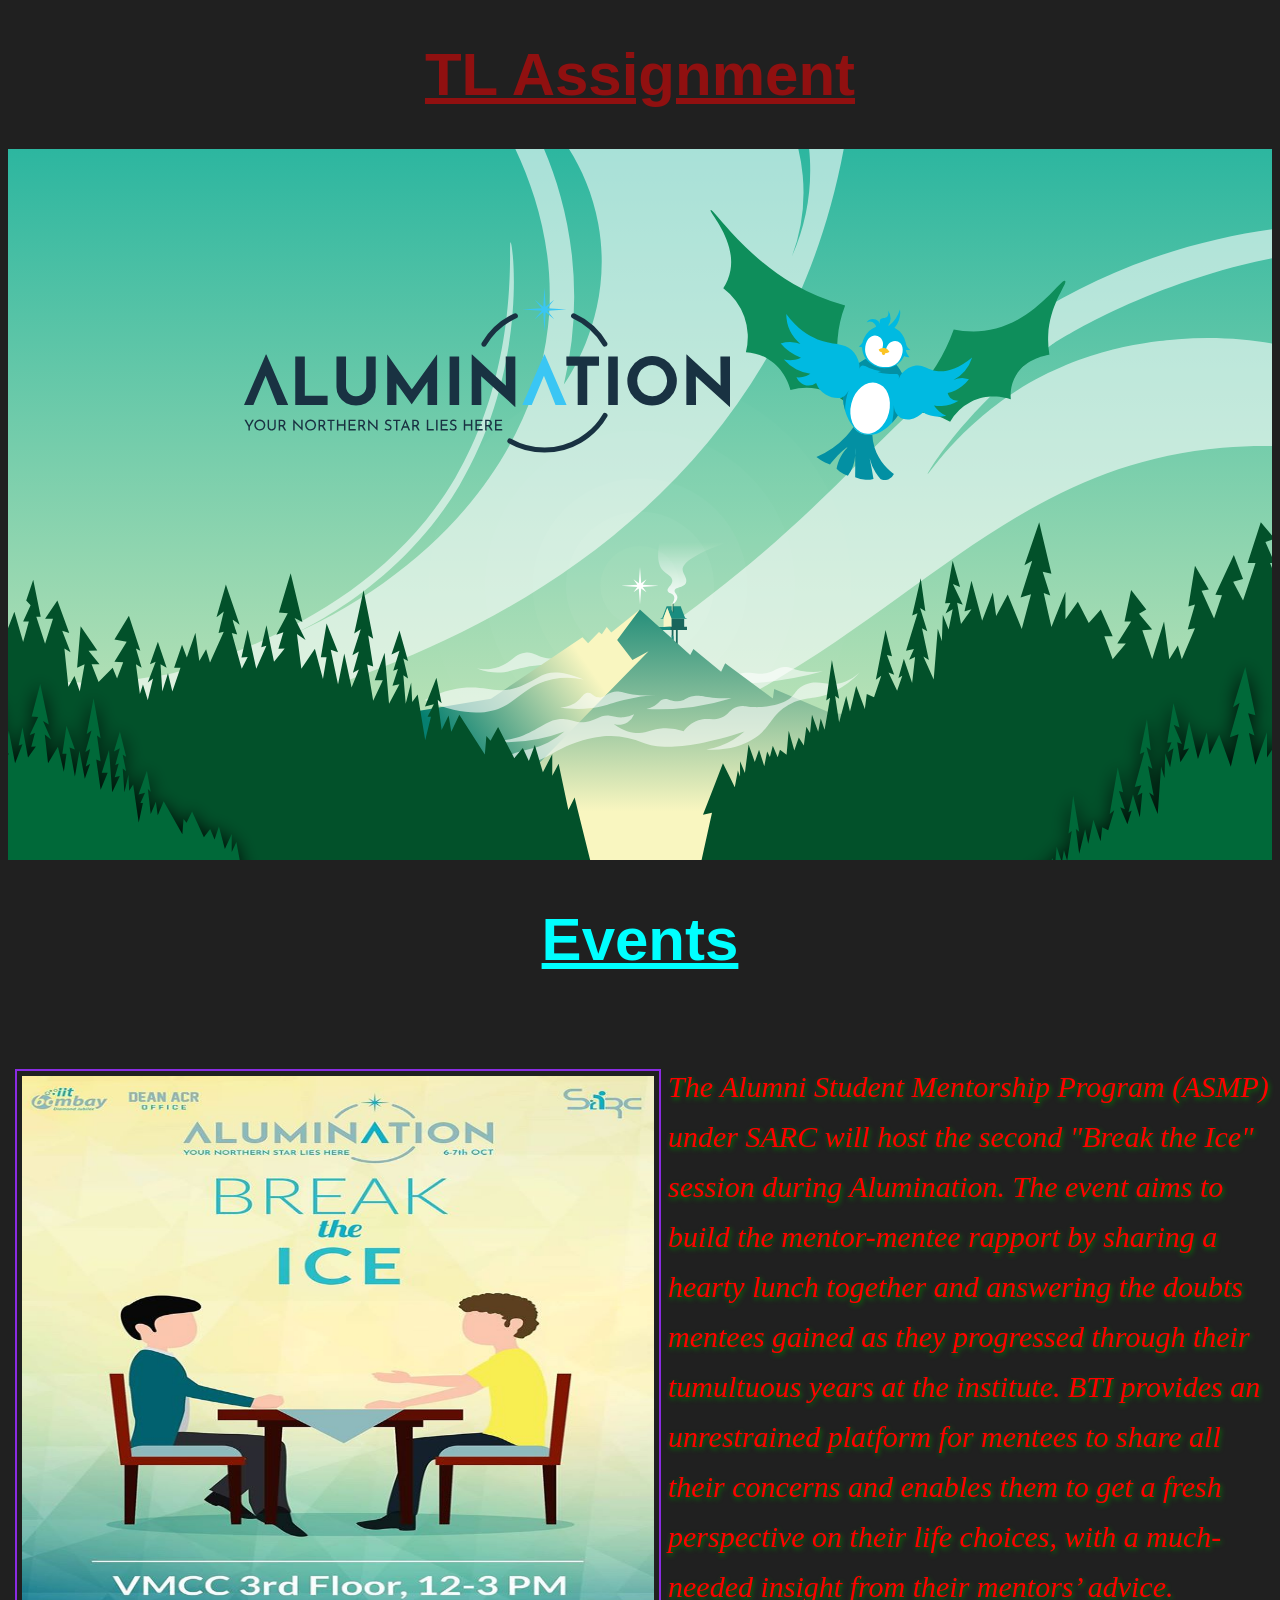
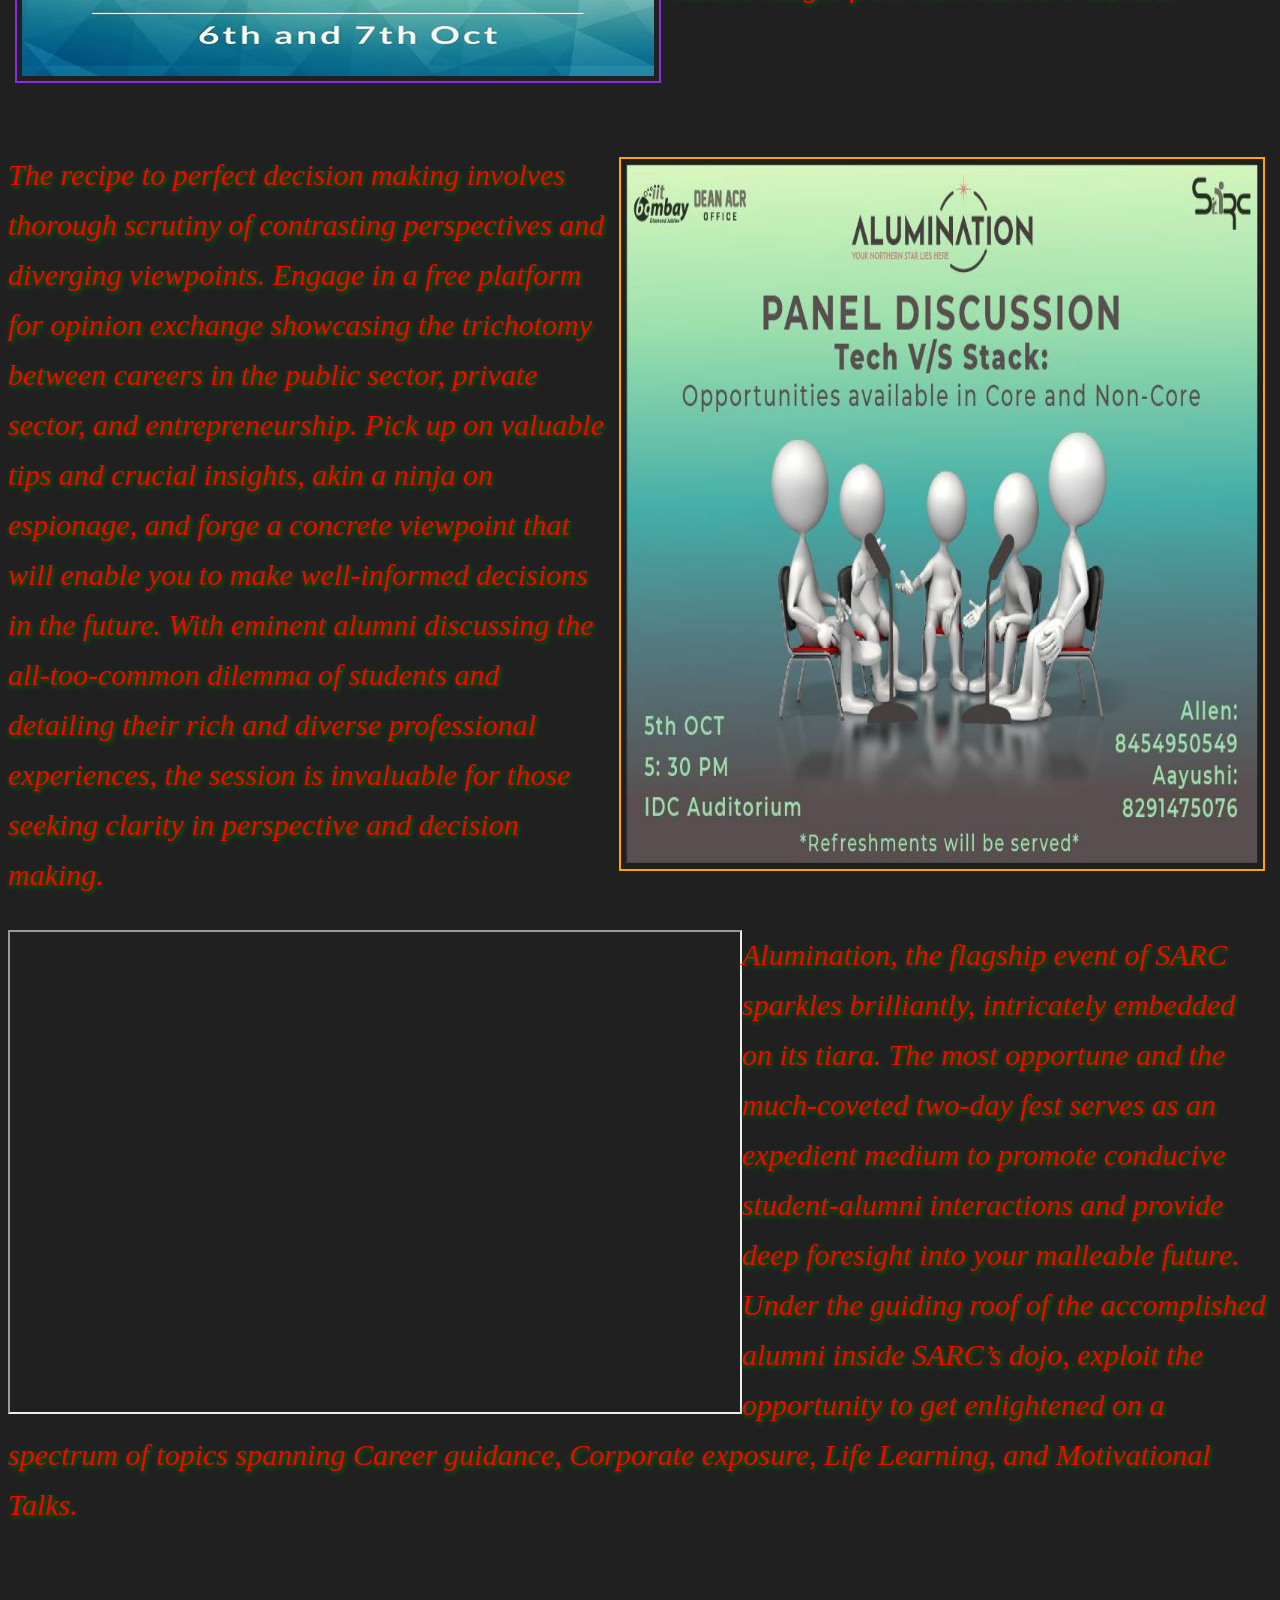
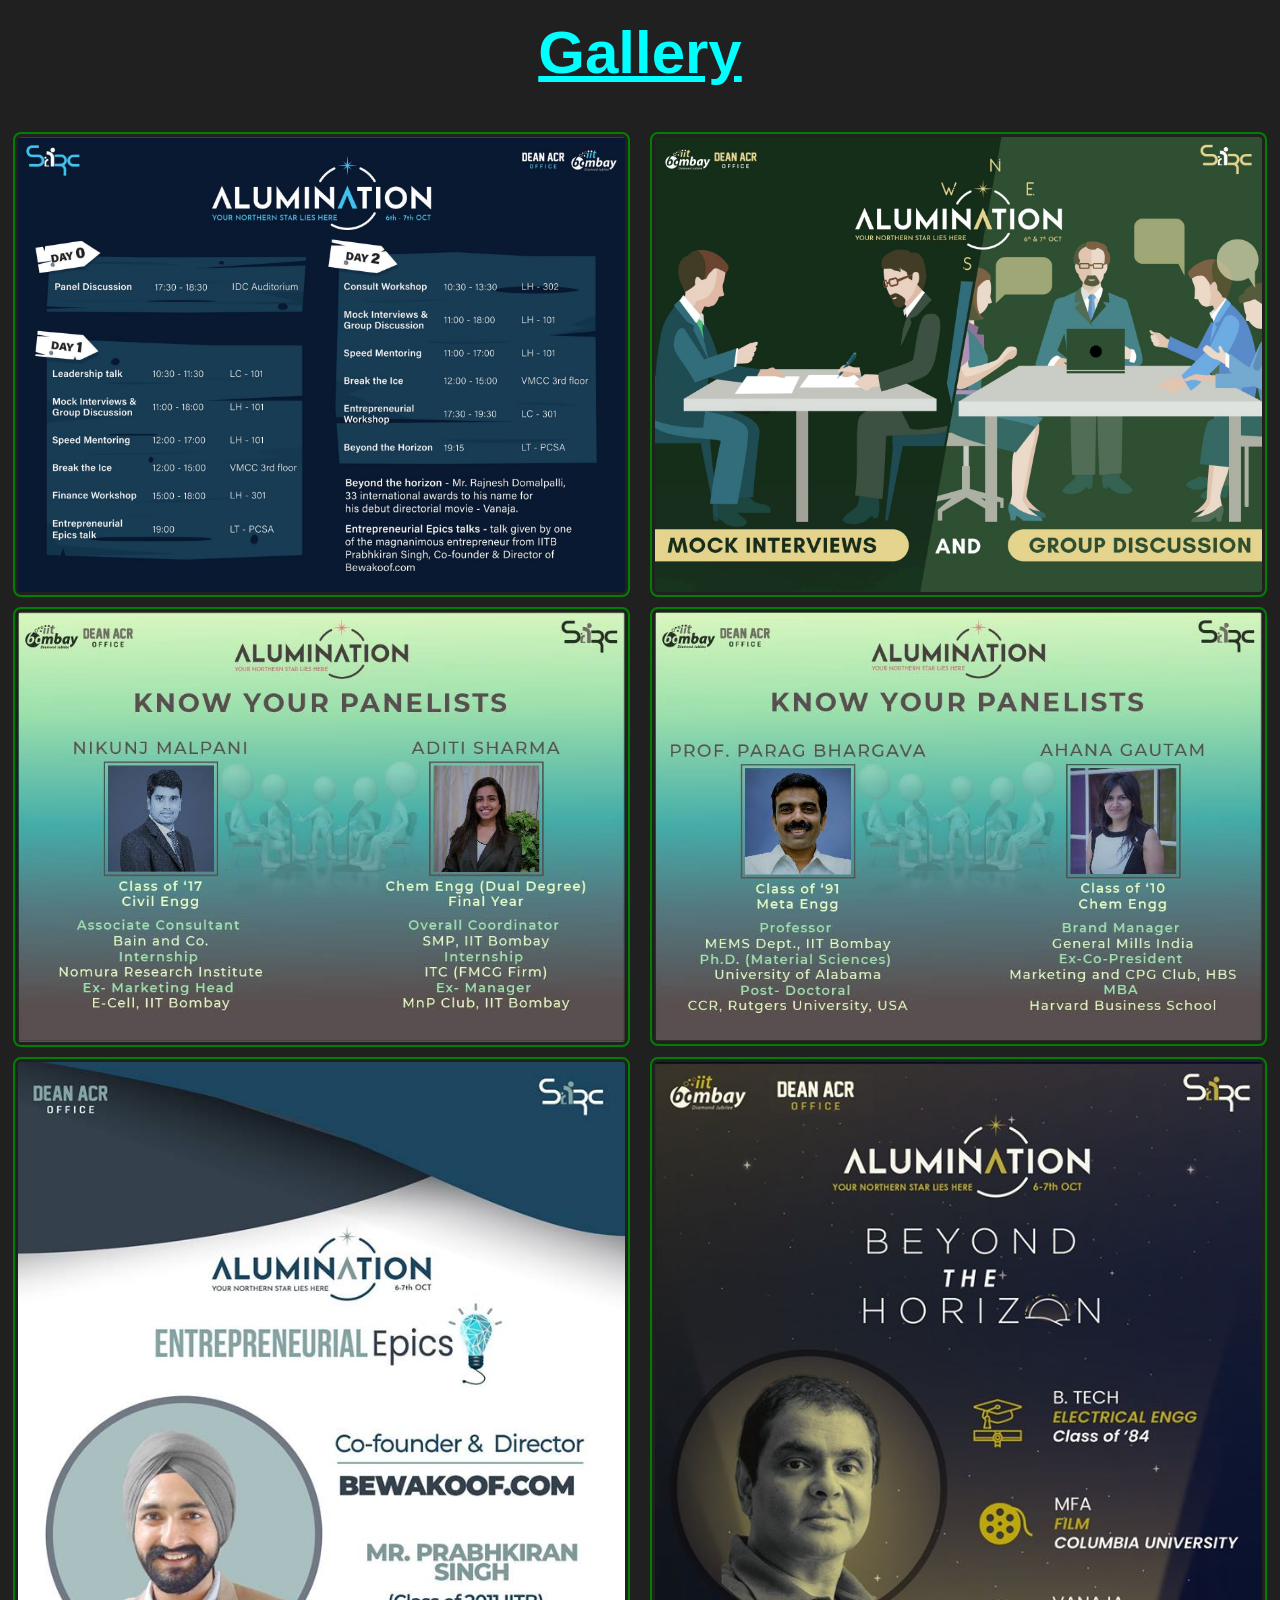
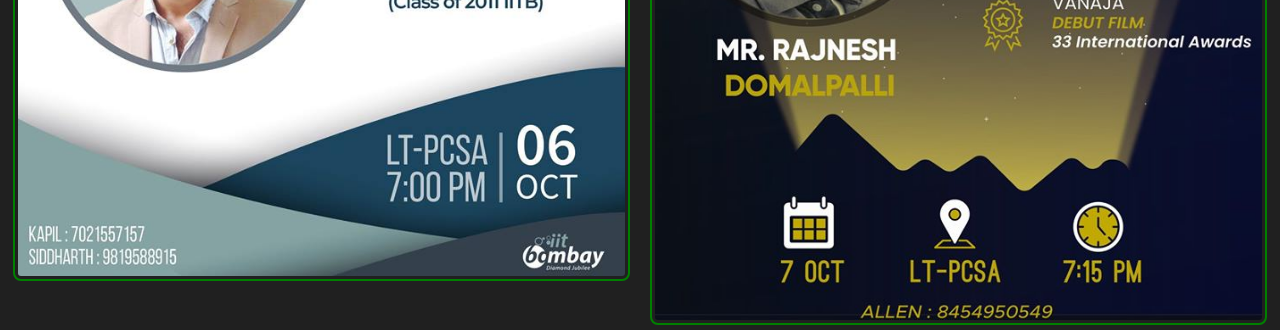
==== index.html @ d2b85cf9 "abcd" ====
<!DOCTYPE html>
<html>
<head>
<title>Alumination</title>
  <link rel="stylesheet" href="index.css">
 <link rel="shortcut icon" href="https://alumination.sarc-iitb.org/static/img/favicon.png">
</head>
<body>
<h1 id='a'>TL Assignment</h1>
<img id="backhover" src="backhover.svg" alt="Image couldn't load">
<img id="birdhover" src="birdhover.svg" alt="Image couldn't load">
<img id="brandinghover" src="brandinghover.svg" alt="Image couldn't load">
<br>
<h1 class="b">Events</h1>
<br>
<p id='btitext'>
  <img id='BTI' align='left' src='BTI.jpg' alt="Image couldn't load">
     The Alumni Student Mentorship Program (ASMP) under SARC will host the second "Break the Ice" session during Alumination. The event aims to build the mentor-mentee rapport by sharing a hearty lunch together and answering the doubts mentees gained as they progressed through their tumultuous years at the institute. BTI provides an unrestrained platform for mentees to share all their concerns and enables them to get a fresh perspective on their life choices, with a much-needed insight from their mentors’ advice.
</p>


<p id='pdtext'>
  <img id='PD' align='right' src="PD.jpg" alt="Image couldn't load">
     The recipe to perfect decision making involves thorough scrutiny of contrasting perspectives and diverging viewpoints. Engage in a free platform for opinion exchange showcasing the trichotomy between careers in the public sector, private sector, and entrepreneurship. Pick up on valuable tips and crucial insights, akin a ninja on espionage, and forge a concrete viewpoint that will enable you to make well-informed decisions in the future. With eminent alumni discussing the all-too-common dilemma of students and detailing their rich and diverse professional experiences, the session is invaluable for those seeking clarity in perspective and decision making.
</p>
<br>
<br>
<br>
<p>
<iframe id='video' width="700" height="450"
src="https://www.youtube.com/embed/Q3KAE4yBoKk">
</iframe>
Alumination, the flagship event of SARC sparkles brilliantly, intricately embedded on its tiara. The most opportune and the much-coveted two-day fest serves as an expedient medium to promote conducive student-alumni interactions and provide deep foresight into your malleable future. Under the guiding roof of the accomplished alumni inside SARC’s dojo, exploit the opportunity to get enlightened on a spectrum of topics spanning Career guidance, Corporate exposure, Life Learning, and Motivational Talks.
</p>
<br>
<h1>Gallery</h1>
<img class="galleryl" id="gallery1" src="gallery1.jpg" height="48%" width="48%" alt="Image couldn't load">
<img class="galleryr" id="gallery3" src="gallery3.jpg" height="48%" width="48%" alt="Image couldn't load">
<img class="galleryl" id="gallery5" src="gallery5.jpg" height="48%" width="48%" alt="Image couldn't load">
<img class="galleryr" id="gallery4" src="gallery4.jpg" height="48%" width="48%" alt="Image couldn't load">
<img class="galleryl" id="gallery6" src="gallery6.jpg" height="48%" width="48%" alt="Image couldn't load">
<img class="galleryr" id="gallery2" src="gallery2.jpg" height="48%" width="48%" alt="Image couldn't load">


</body>
</html>
---- index.css ----
body {
  background-color: rgb(32,32,32);
}
#a {
 color: red;
position : sticky;
top:0px;
text-align:center;
z-index:1;
opacity:0.5;
}

h1 {
font-family:"Comic Sans MS", cursive, sans-serif;
font-size:60px;
color:cyan;
text-decoration:underline;
text-align:center;
position: relative;
top: 00px;}

p {
font-family: "Times New Roman", Times, serif;
  color: red;
font-size:30px;
 font-style: italic;
text-shadow: 1px 2px 5px green;
line-height:50px;

}  

#backhover {
position: relative;
top: 0px;
height : 100%;
width:100%;
}

#birdhover {
padding: 0%;
position: absolute;
top:210px;
right:200px;
height: 30%;
width:30%
}

#brandinghover {
  padding: 0%;
position: absolute;
top:190px;
right:550px;
height:40%;
width:38%;
}

#BTI {
  padding:5px;
  margin: 7px;
  border: 2px solid blueviolet;
  float: left;
position: static;
width:50%;
height:600px;
}

#btitext {
  
  float: left;
position: static;

}

#PD {
  padding:5px;
  margin: 7px;
  border: 2px solid orange;
  float: right;
position: static;
width:50%;
height:700px;
}

#pdtext {
  float: right;
position: static;
top:20px;

}

#video {
position: static;
float: left;
padding:15px;
}

.galleryl{
  float: left;
  clear:left;
  padding:3px;
  margin: 5px;
  border: 2px solid green;
  border-radius: 8px;
  
  transition: width 0.5s, height 0.5s, transform 0.5s;
  
}

.galleryl:hover{

  width:70%;
  height:50%;
  
}

.galleryr {
  float: right;
  clear:right;
  padding:3px;
  margin: 5px;
  border: 2px solid green;
  border-radius: 8px;
}
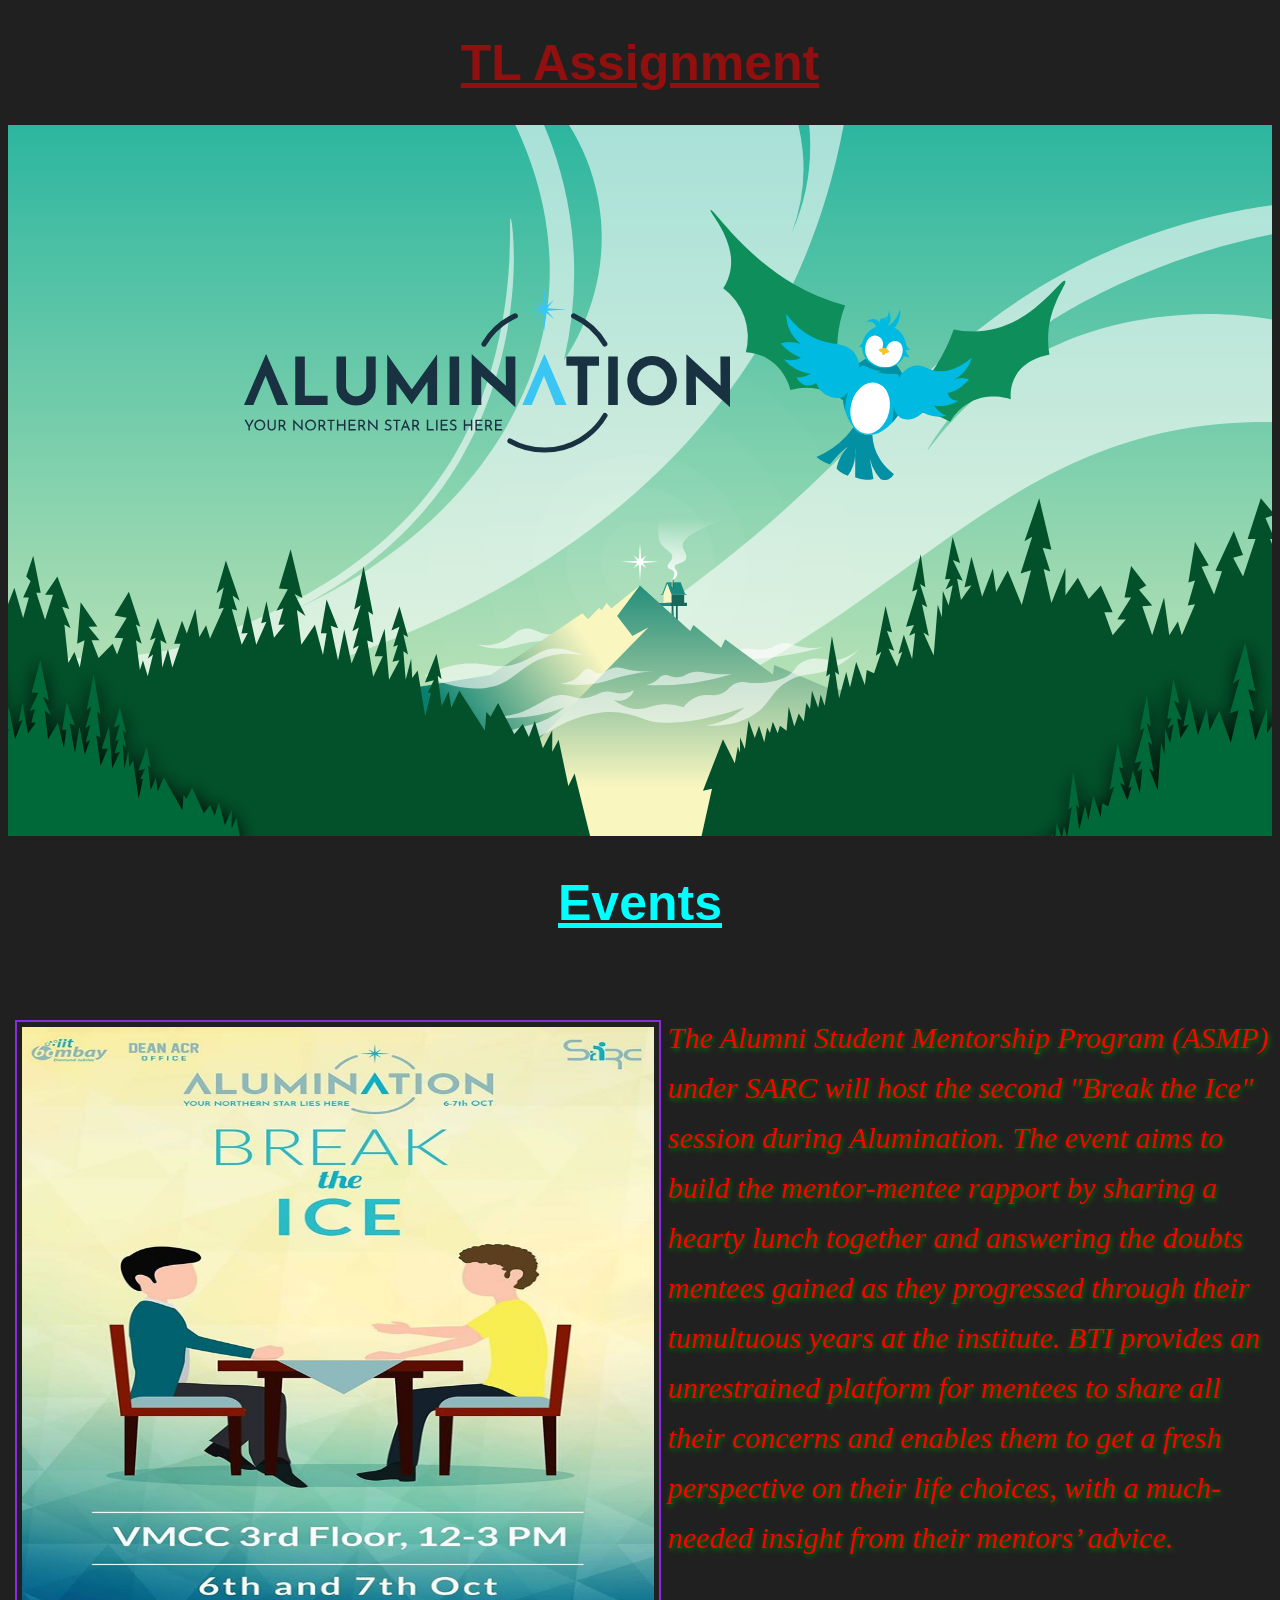
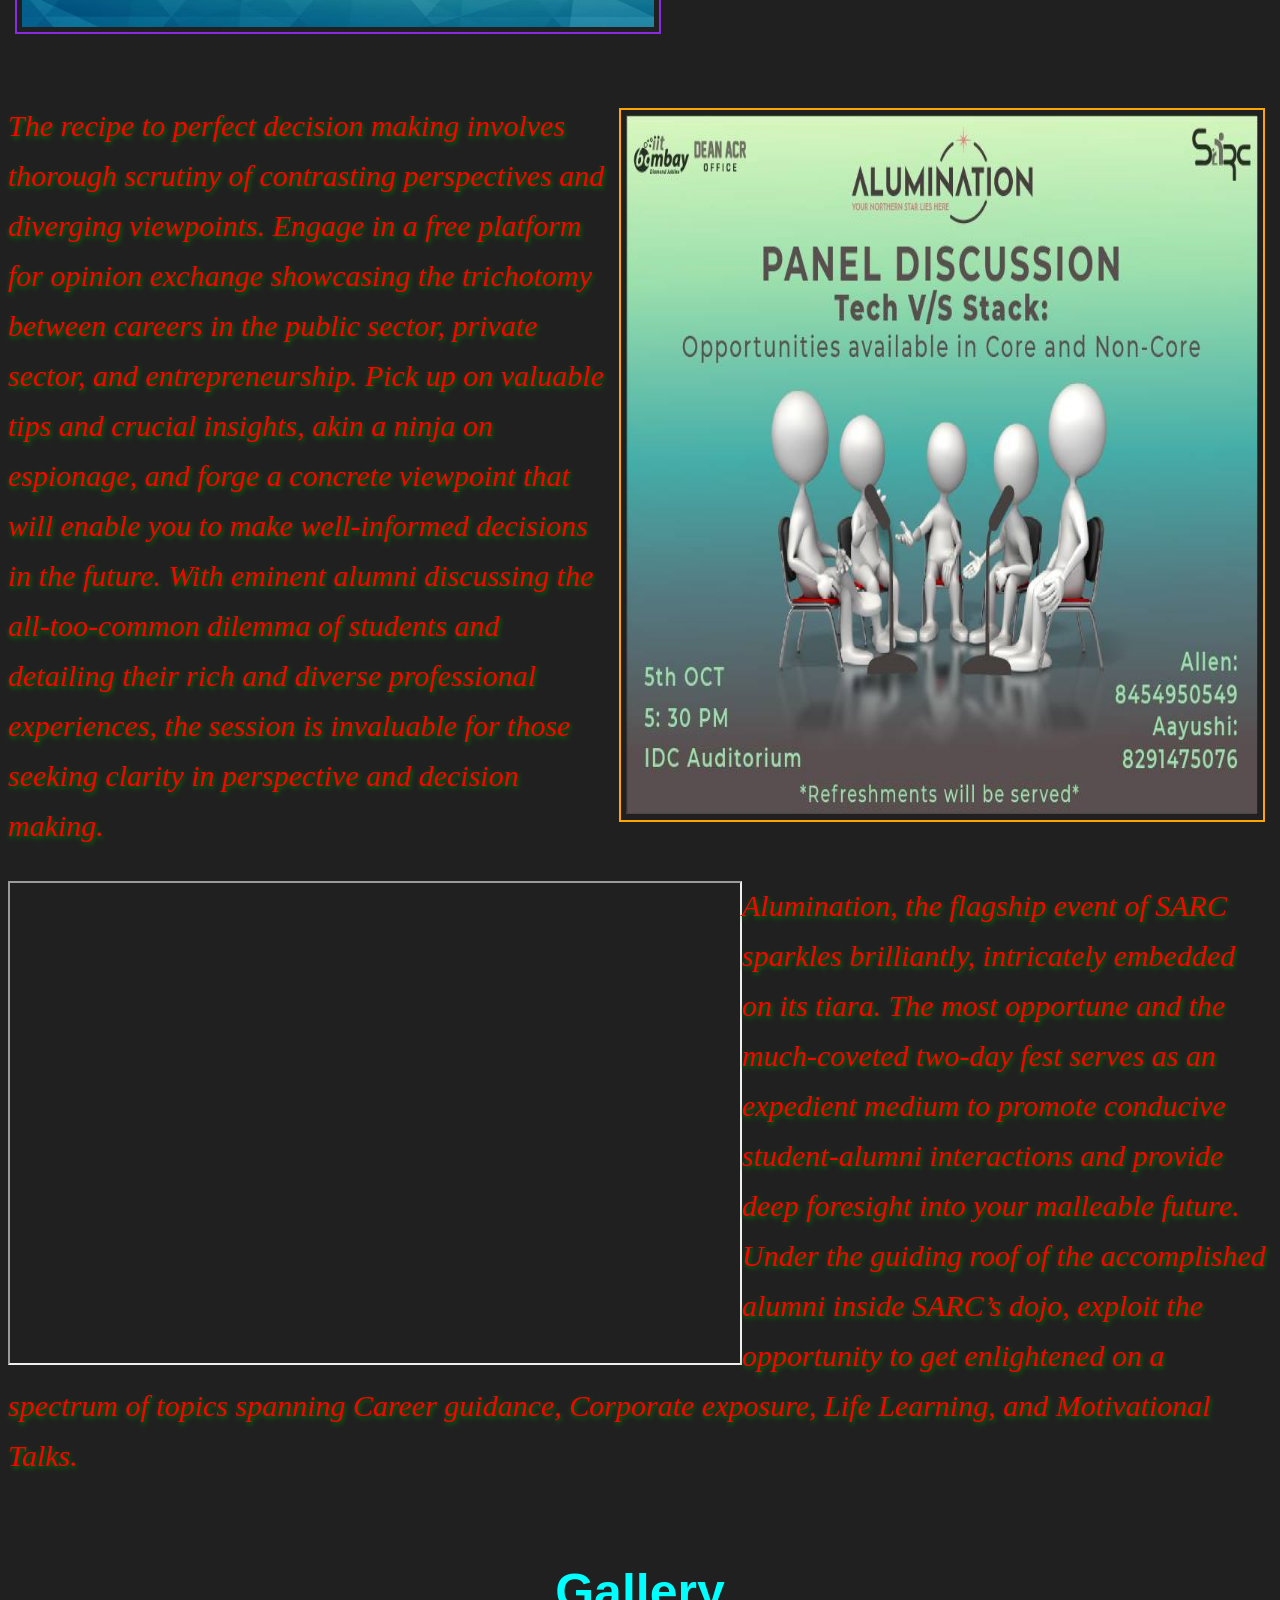
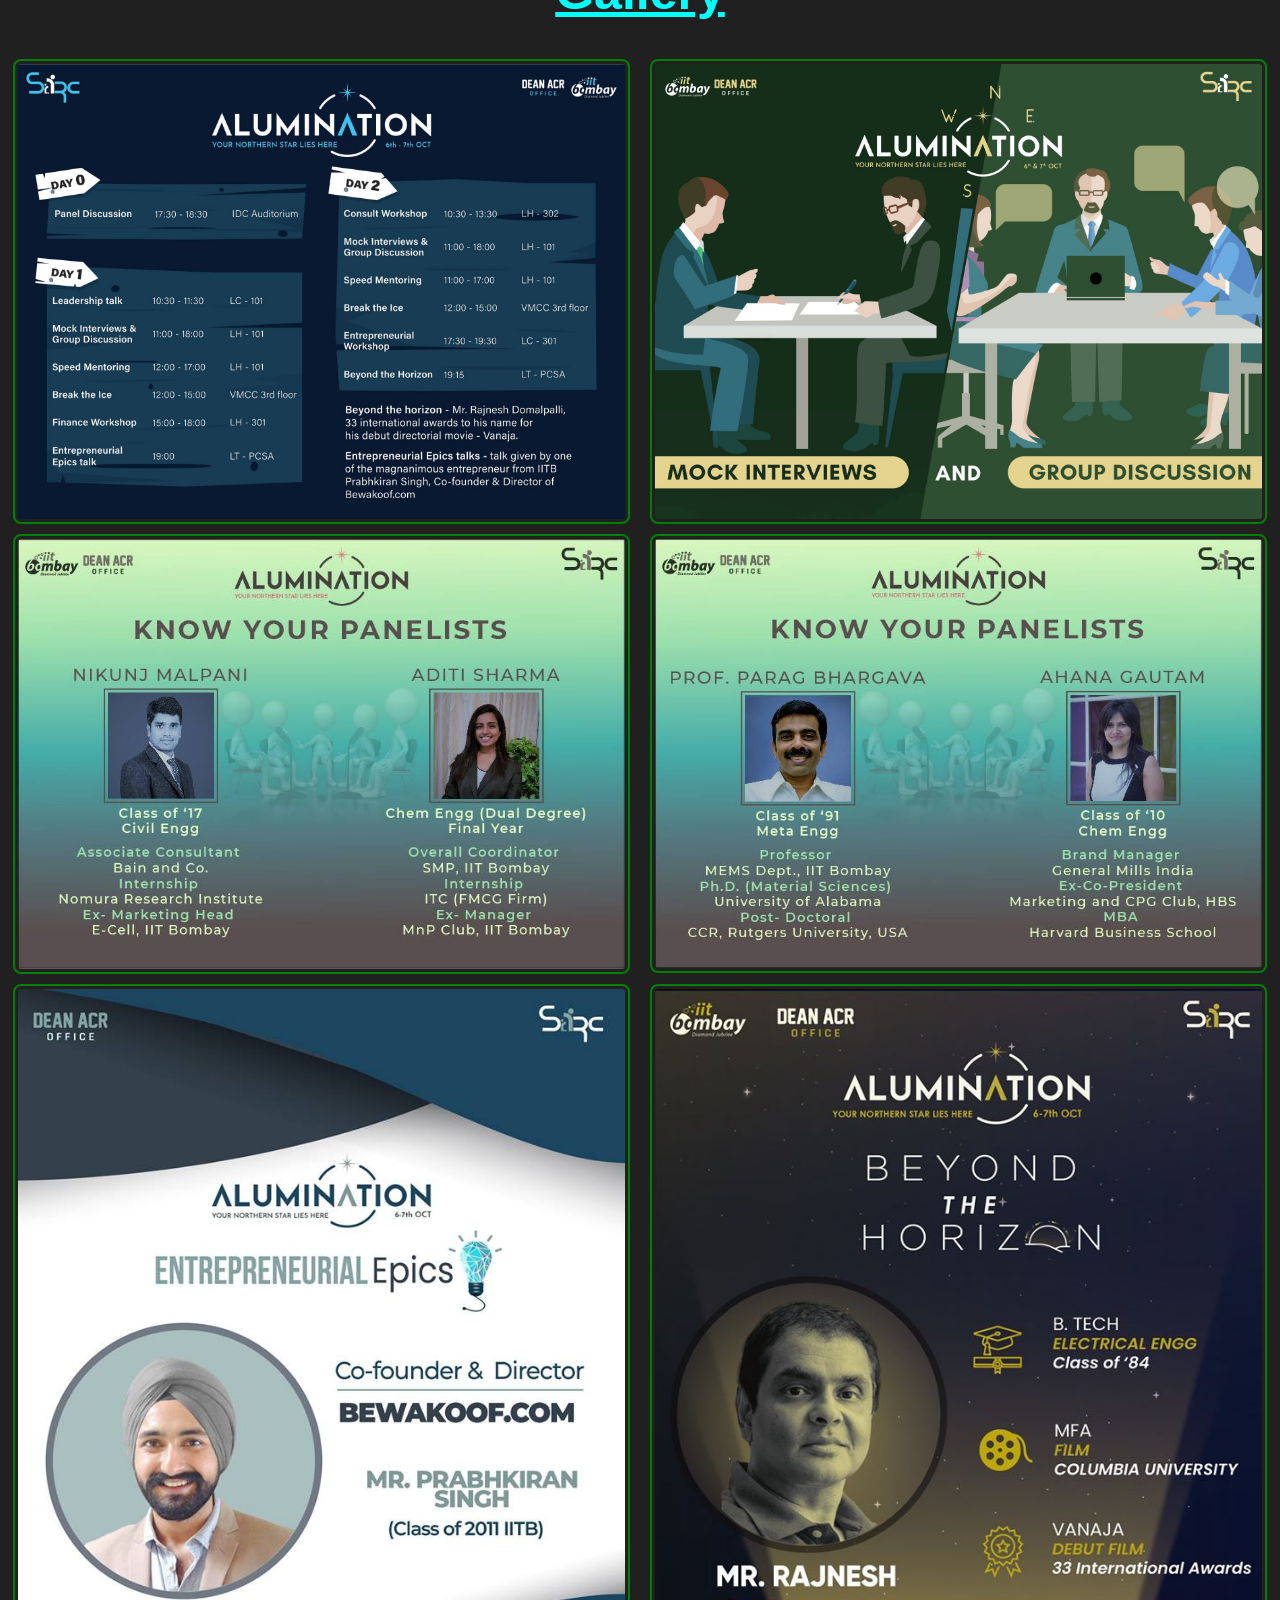
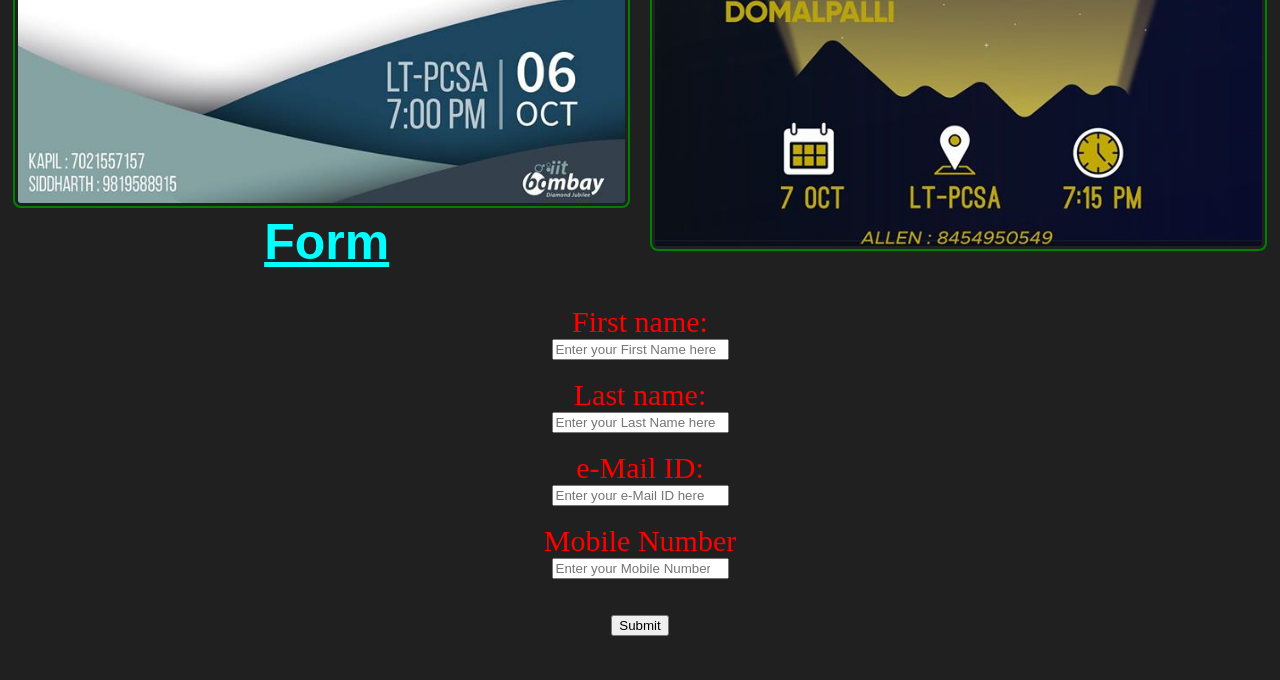
==== commit 057b43d9: "." ====
--- a/index.html
+++ b/index.html
@@ -41,6 +41,25 @@
 <img class="galleryl" id="gallery6" src="gallery6.jpg" height="48%" width="48%" alt="Image couldn't load">
 <img class="galleryr" id="gallery2" src="gallery2.jpg" height="48%" width="48%" alt="Image couldn't load">
 
+<h1>Form</h1>
 
+<form action="" target="_self">
+  <label for="fname">First name:</label><br>
+  <input type="text" id="fname" name="fname" placeholder="Enter your First Name here" required autocomplete="on"><br><br>
+
+  <label for="lname">Last name:</label><br>
+  <input type="text" id="lname" name="lname" placeholder="Enter your Last Name here" autocomplete="on"><br><br>
+
+  <label for="email-id">e-Mail ID:</label><br>
+  <input type="email" id="email-id" name="email-id" placeholder="Enter your e-Mail ID here" required autocomplete="on"><br><br>
+
+  <label for="number">Mobile Number</label><br>
+  <input type="number" id="number" name="number" placeholder="Enter your Mobile Number here" min="1000000000" maxlength="10"><br><br><br>
+
+  <input type="reset" value="Submit">
+  <br>
+  <br>
+  <br>
+</form>
 </body>
 </html>
--- a/index.css
+++ b/index.css
@@ -12,11 +12,11 @@
 
 h1 {
 font-family:"Comic Sans MS", cursive, sans-serif;
-font-size:60px;
+font-size:50px;
 color:cyan;
 text-decoration:underline;
 text-align:center;
-position: relative;
+position: static;
 top: 00px;}
 
 p {
@@ -37,7 +37,7 @@
 }
 
 #birdhover {
-padding: 0%;
+
 position: absolute;
 top:210px;
 right:200px;
@@ -46,7 +46,7 @@
 }
 
 #brandinghover {
-  padding: 0%;
+
 position: absolute;
 top:190px;
 right:550px;
@@ -102,14 +102,14 @@
   border: 2px solid green;
   border-radius: 8px;
   
-  transition: width 0.5s, height 0.5s, transform 0.5s;
+  transition: transform 1s;
   
 }
 
 .galleryl:hover{
 
-  width:70%;
-  height:50%;
+ 
+  transform: rotateZ(350deg);
   
 }
 
@@ -120,4 +120,23 @@
   margin: 5px;
   border: 2px solid green;
   border-radius: 8px;
+  animation-name: margincolor;
+  animation-duration: 2s;
+  animation-iteration-count: infinite;
+}
+
+@keyframes margincolor {
+  0%   { border: 2px solid green;}
+  25%  { border: 2px solid yellow;}
+  50%  { border: 2px solid blue;}
+  100% { border: 2px solid green;}
+}
+
+form {
+   text-align: center;
+}
+label {
+  font-family: "Times New Roman", Times, serif;
+  color: red;
+  font-size: 30px;
 }
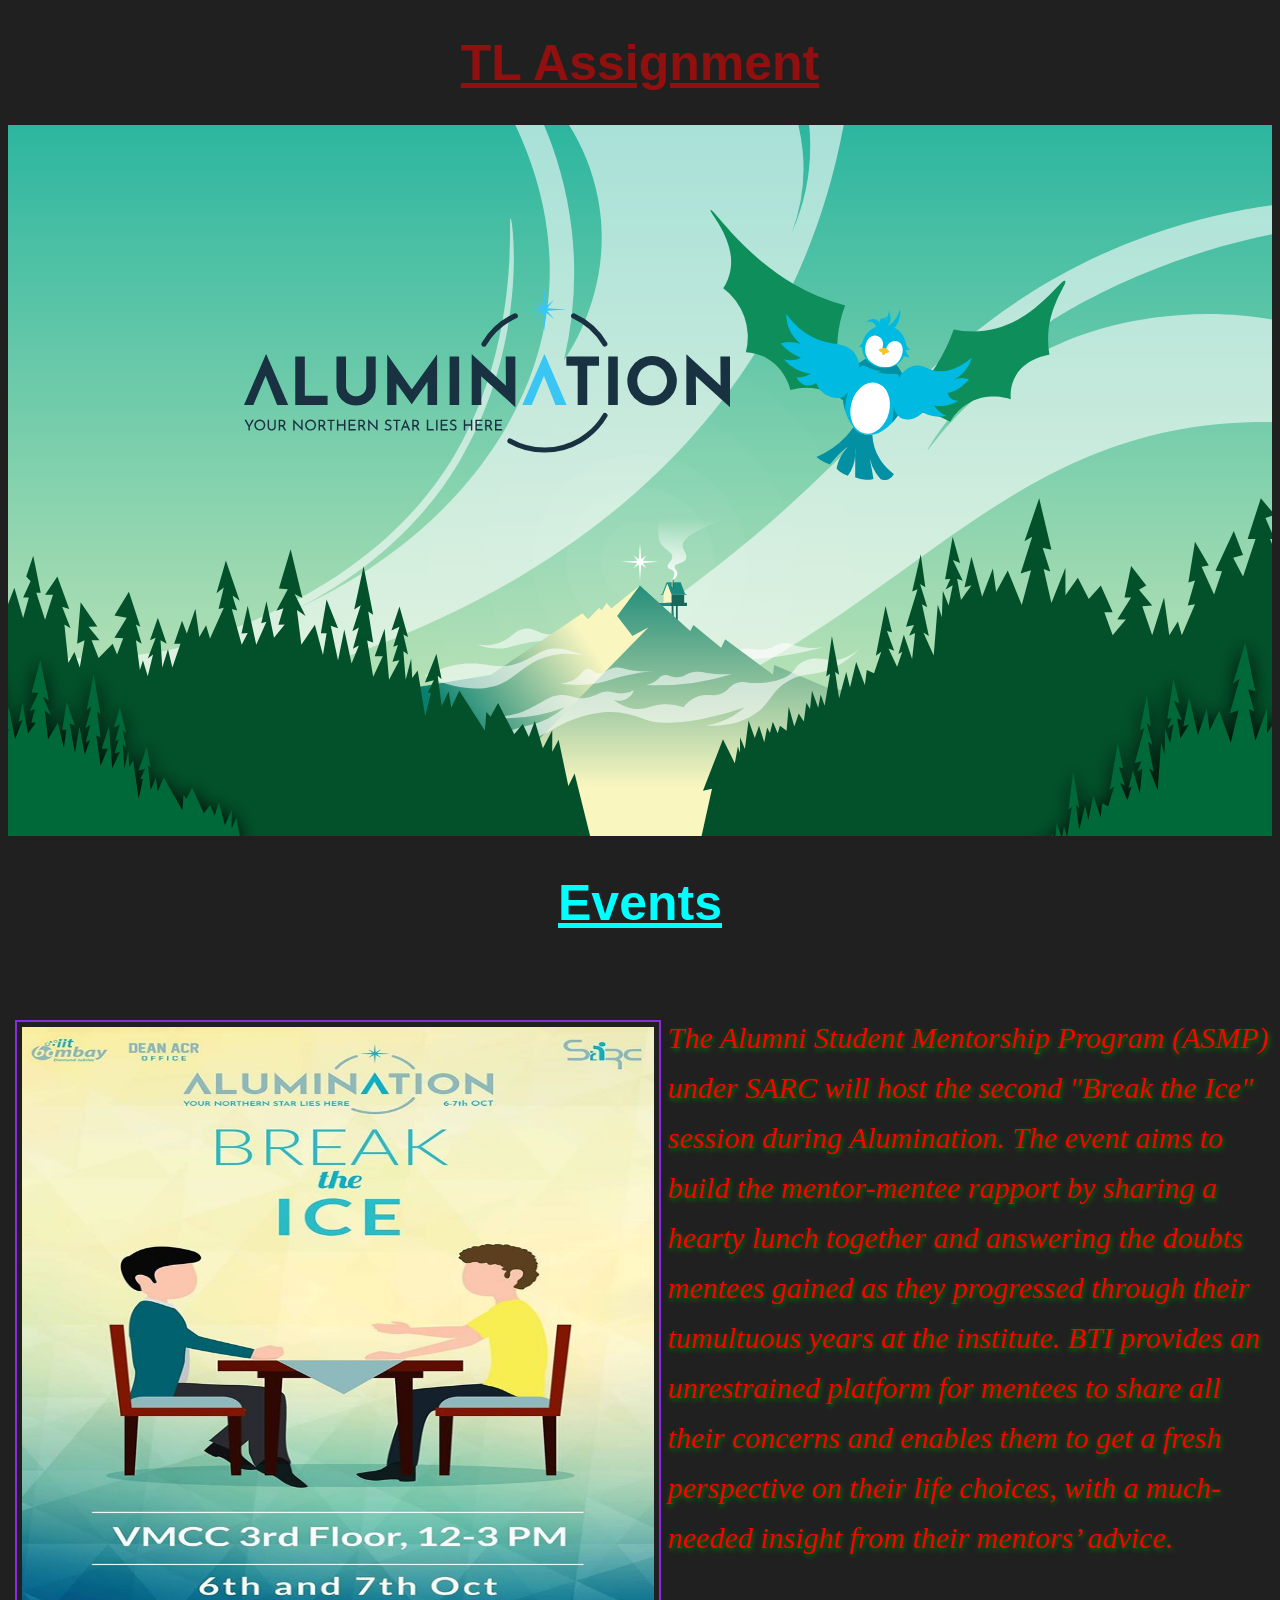
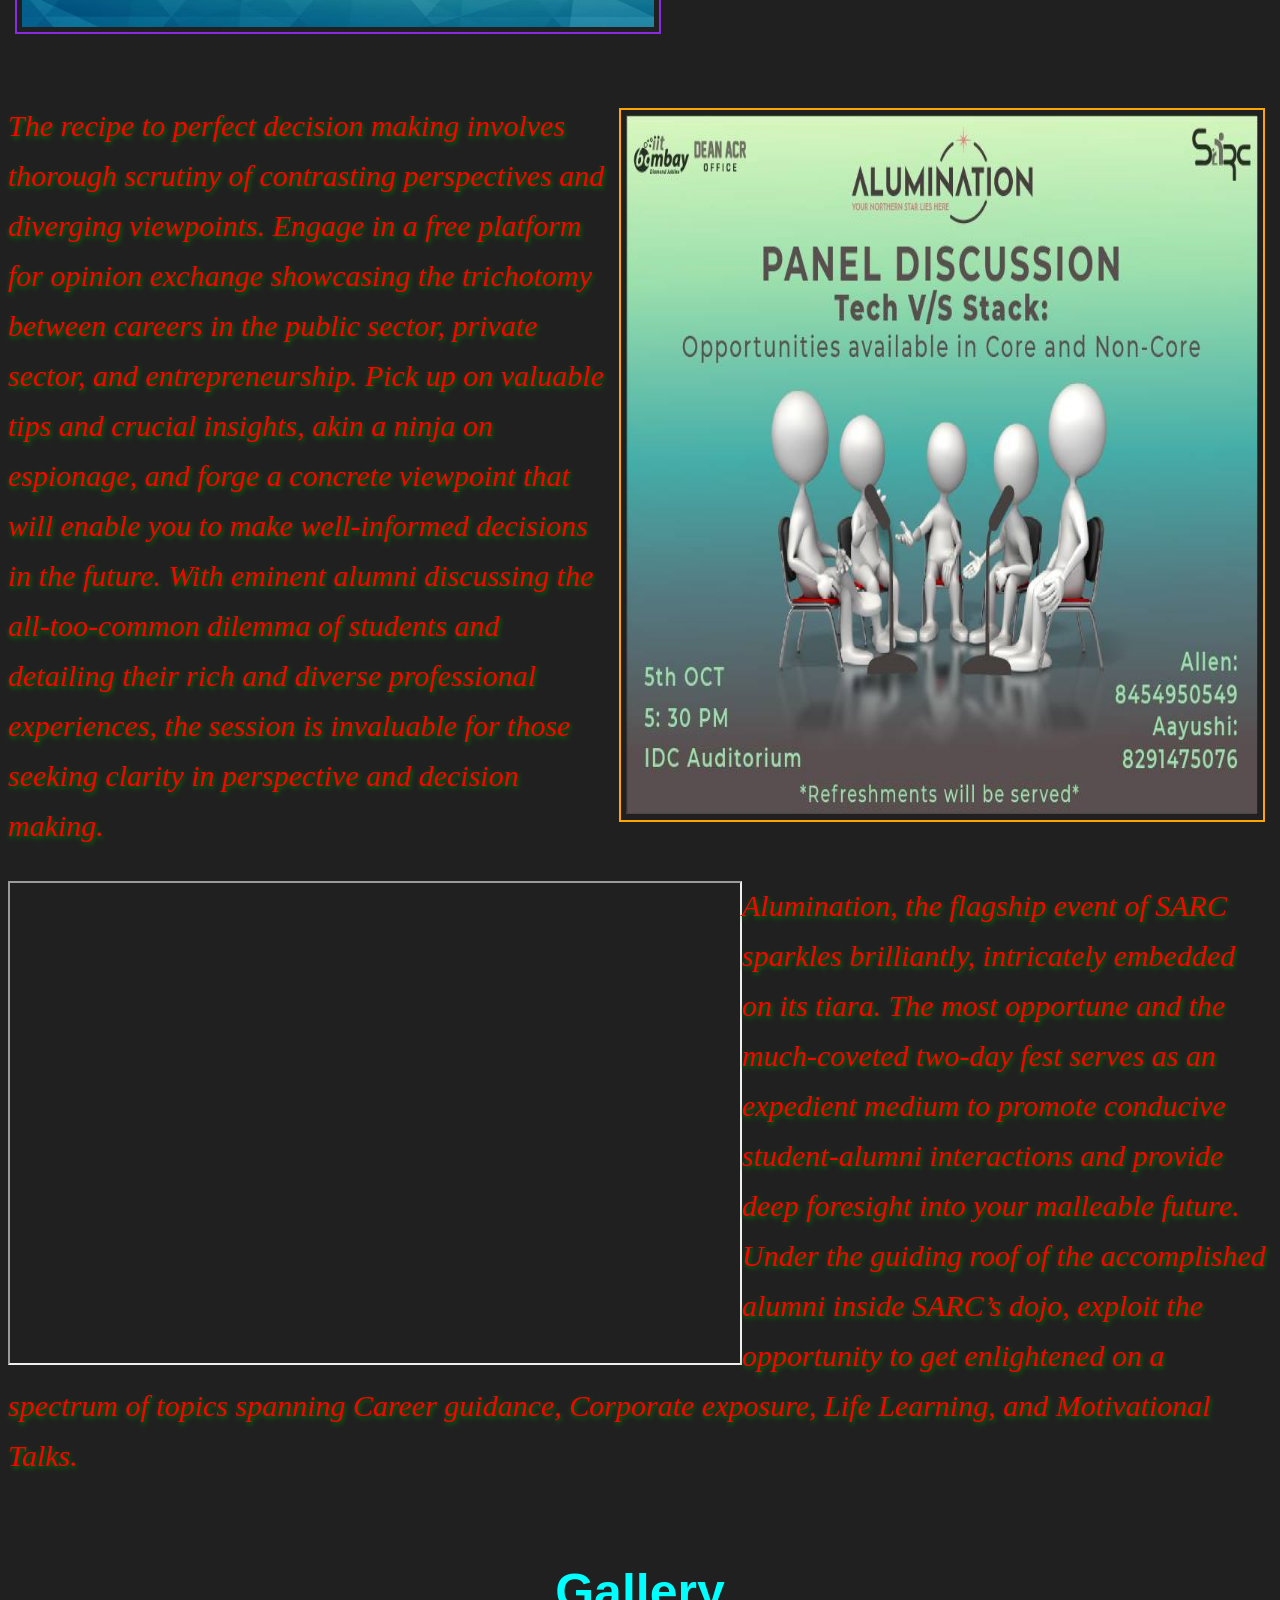
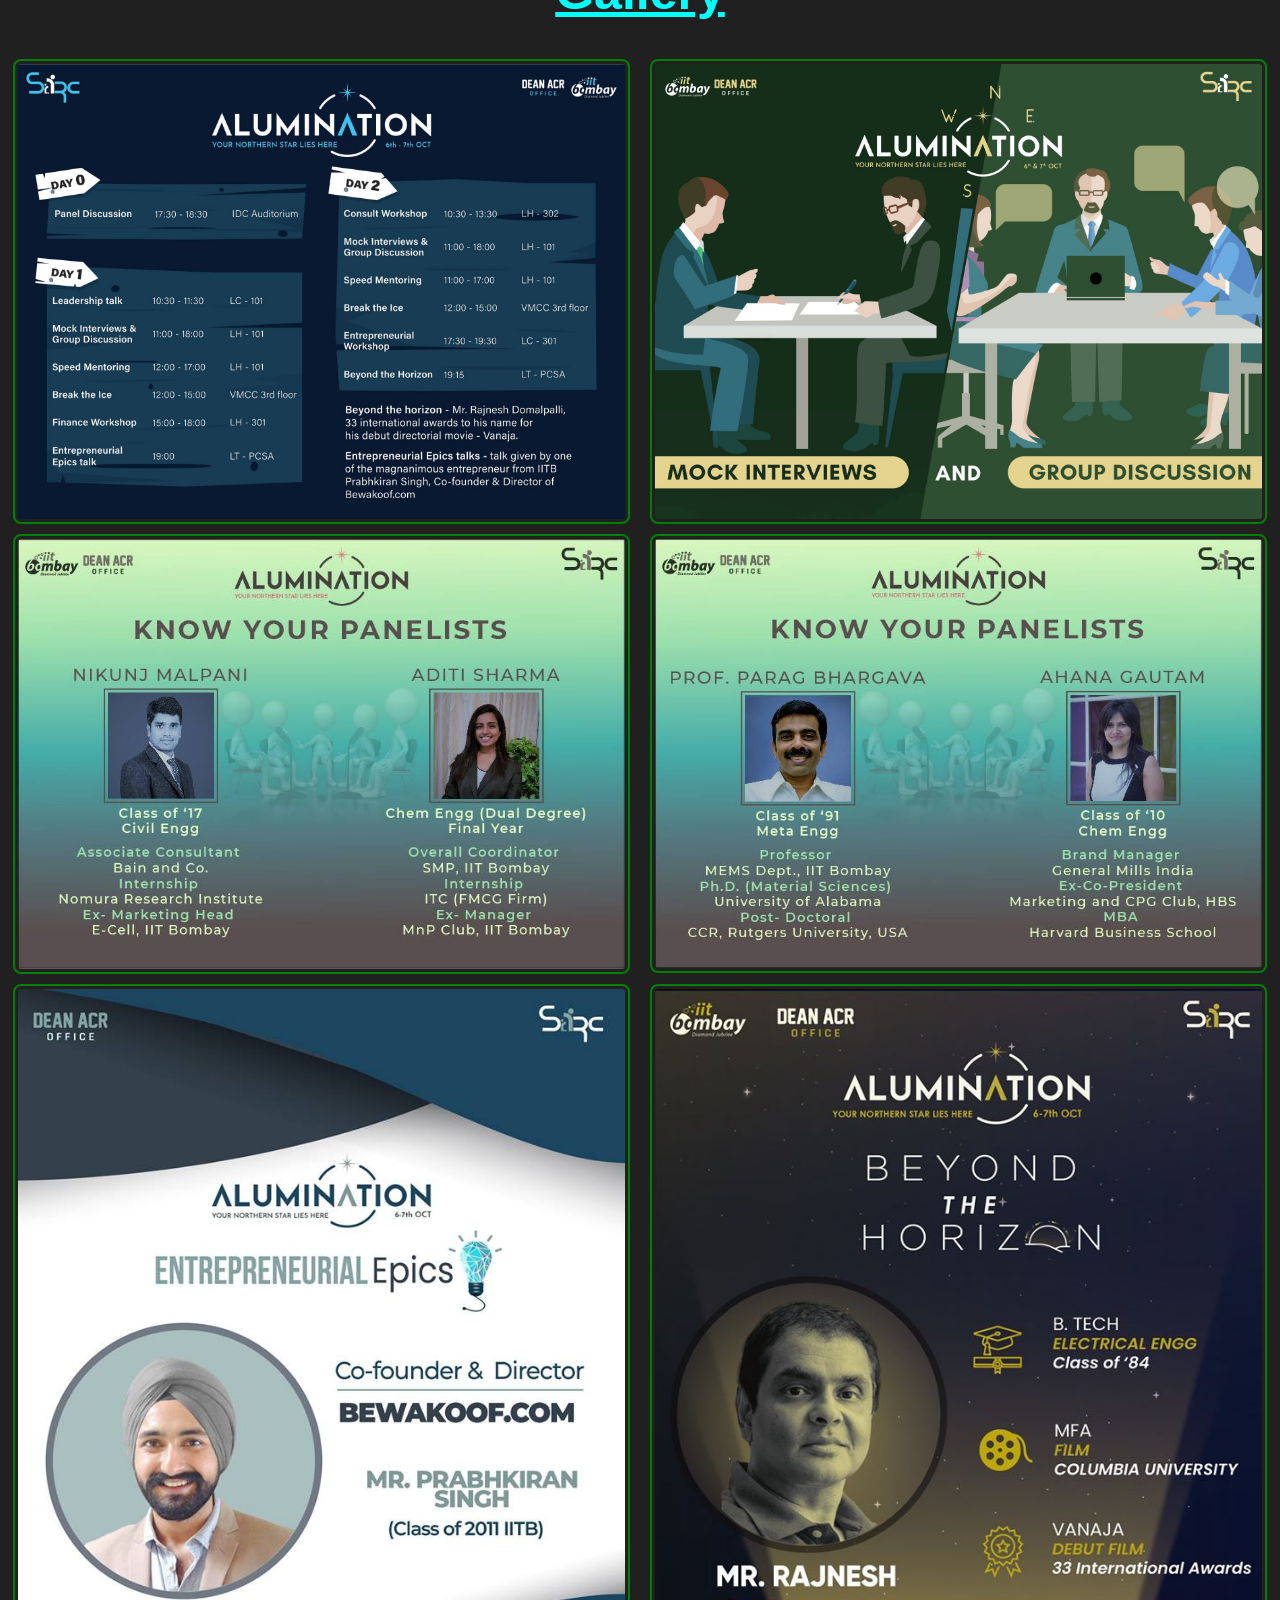
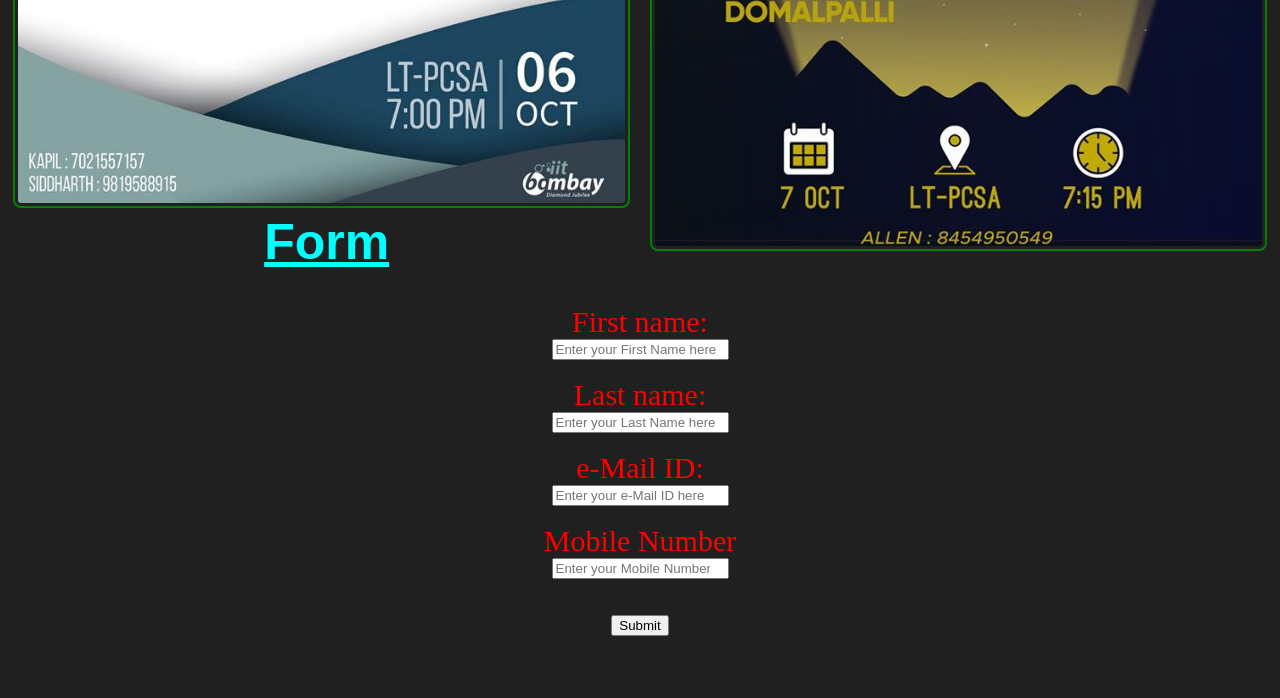
==== commit c0b4b00a: "Update index.html" ====
--- a/index.html
+++ b/index.html
@@ -57,9 +57,10 @@
   <input type="number" id="number" name="number" placeholder="Enter your Mobile Number here" min="1000000000" maxlength="10"><br><br><br>
 
   <input type="reset" value="Submit">
+</form>
   <br>
   <br>
   <br>
-</form>
+
 </body>
 </html>
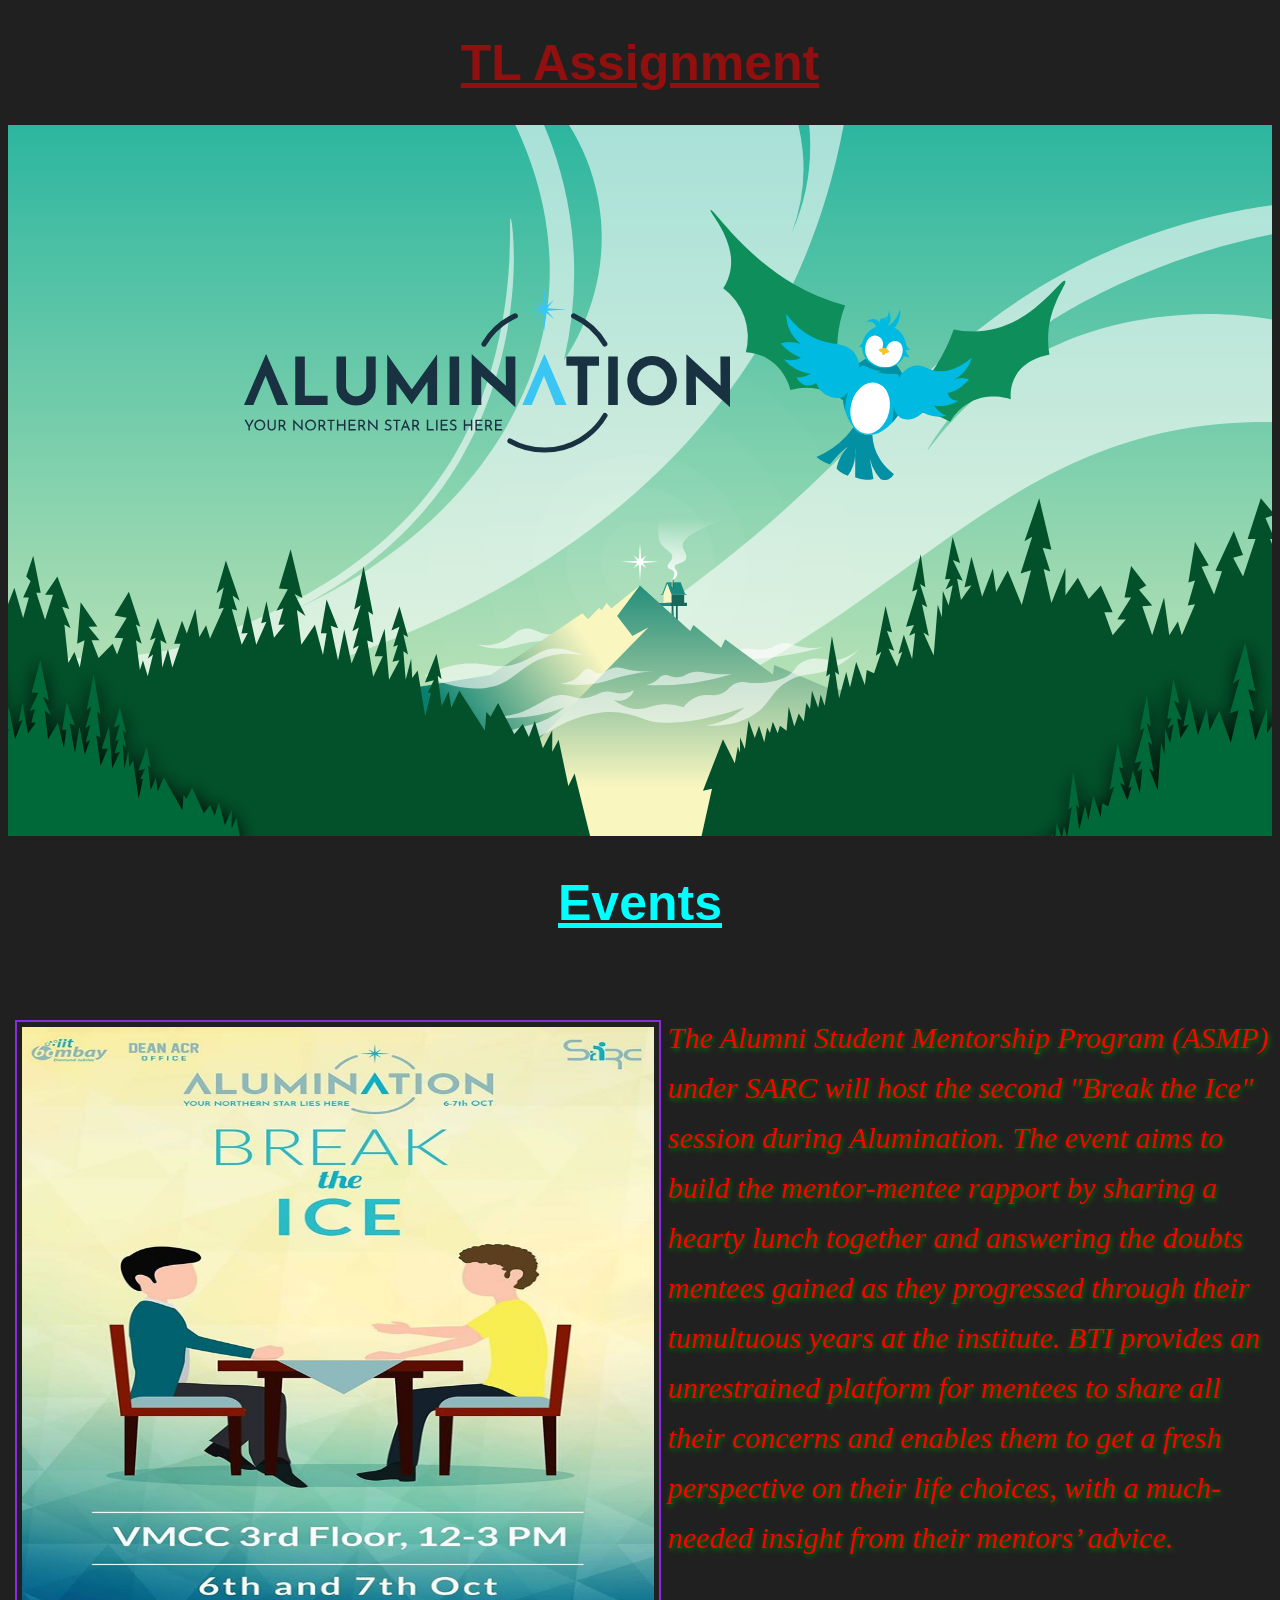
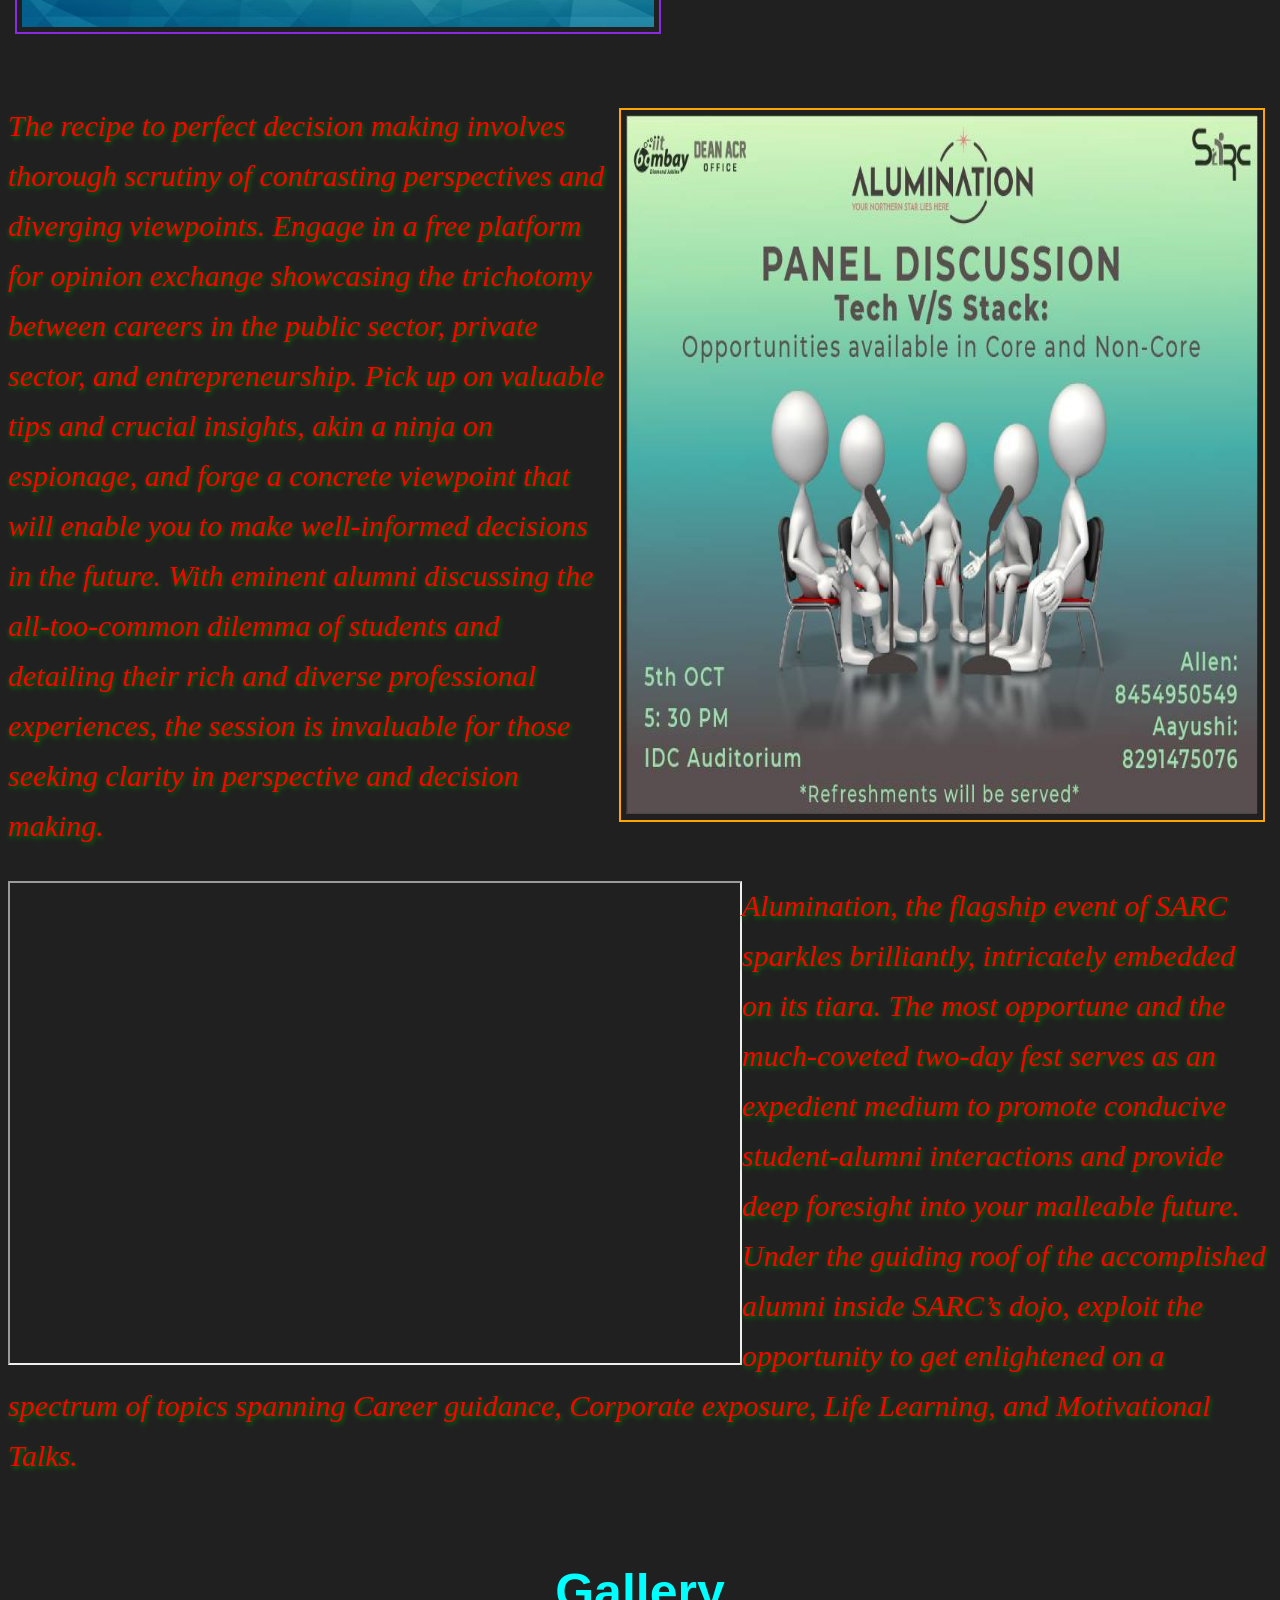
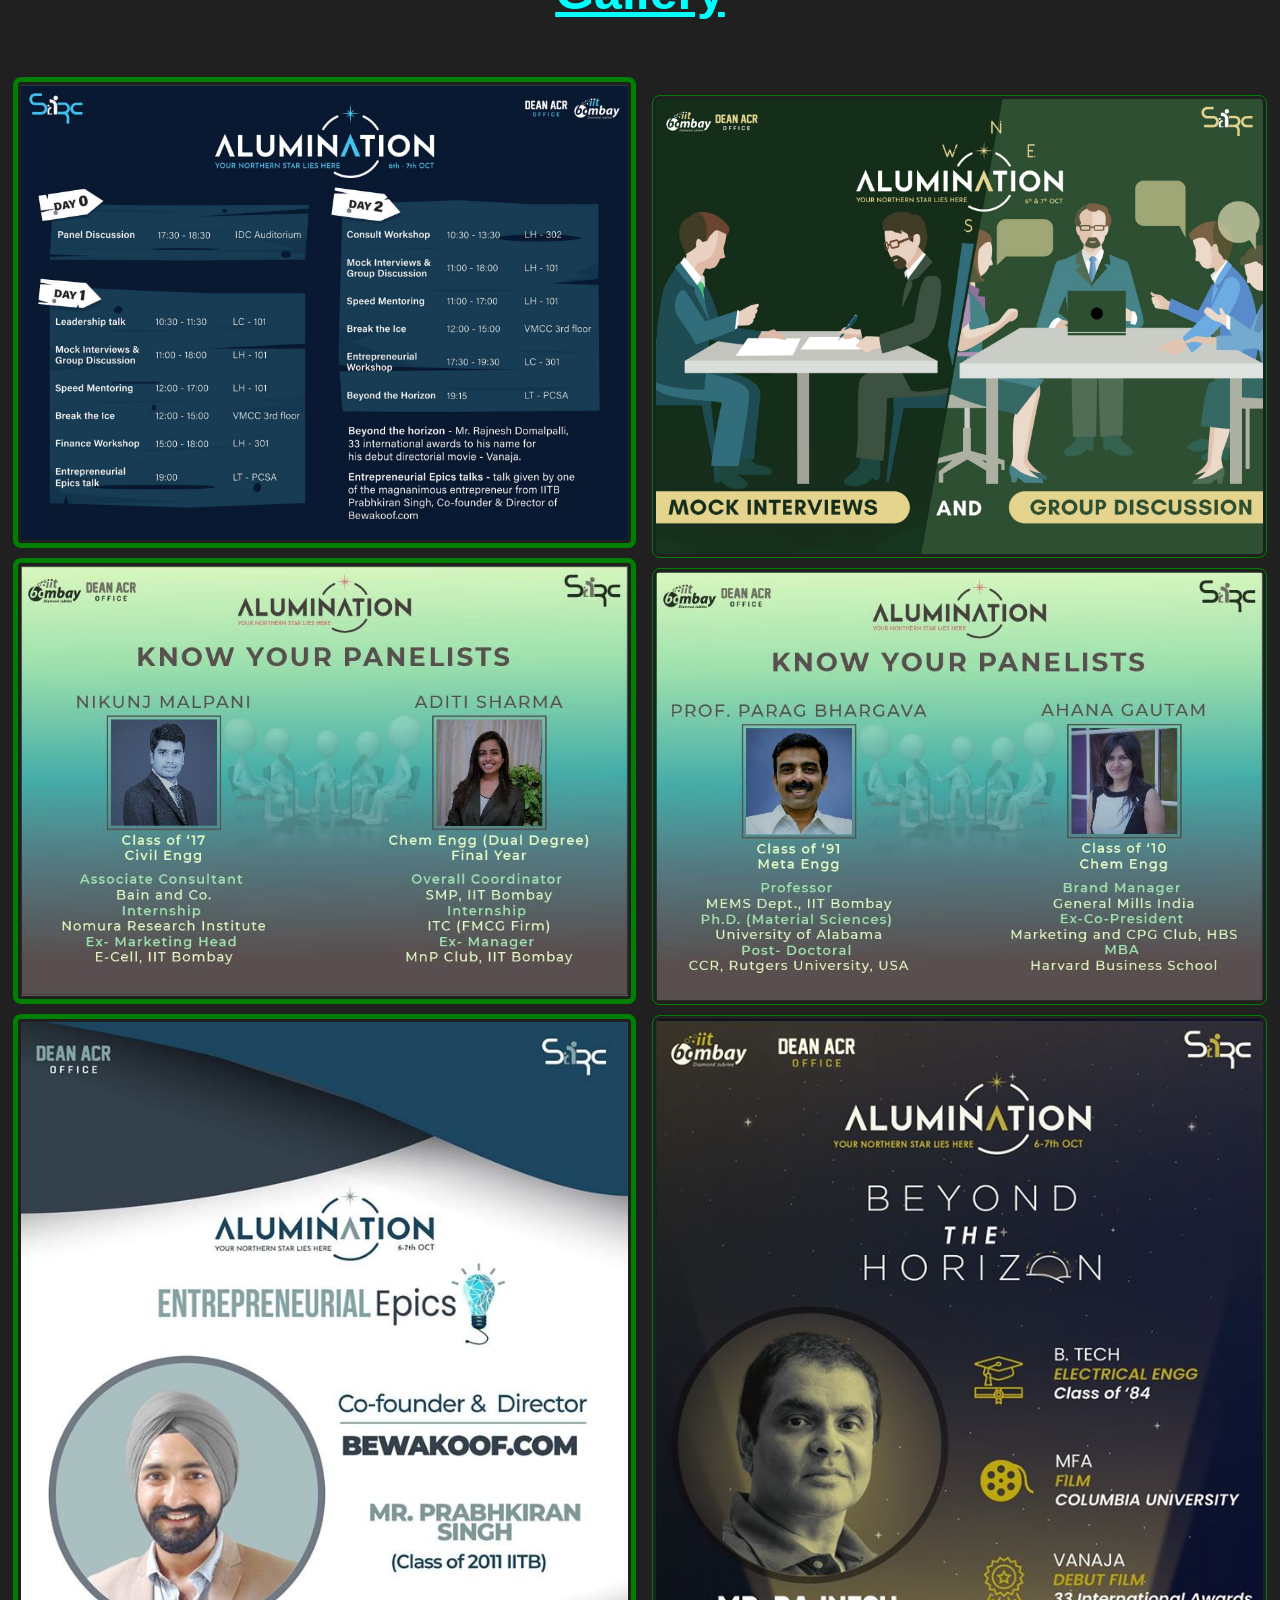
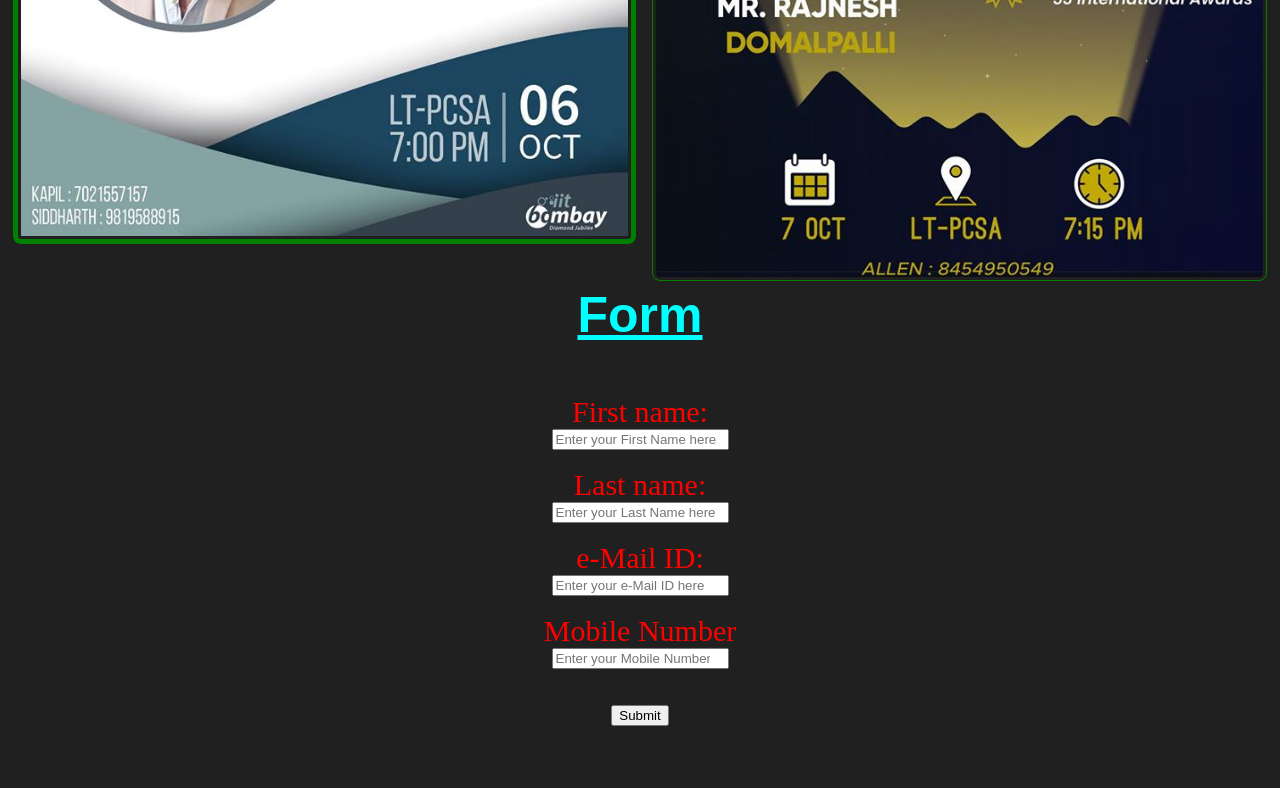
==== commit f155bc2a: "." ====
--- a/index.html
+++ b/index.html
@@ -2,8 +2,8 @@
 <html>
 <head>
 <title>Alumination</title>
-  <link rel="stylesheet" href="index.css">
- <link rel="shortcut icon" href="https://alumination.sarc-iitb.org/static/img/favicon.png">
+<link rel="stylesheet" href="index.css">
+<link rel="shortcut icon" href="https://alumination.sarc-iitb.org/static/img/favicon.png">
 </head>
 <body>
 <h1 id='a'>TL Assignment</h1>
@@ -24,8 +24,7 @@
      The recipe to perfect decision making involves thorough scrutiny of contrasting perspectives and diverging viewpoints. Engage in a free platform for opinion exchange showcasing the trichotomy between careers in the public sector, private sector, and entrepreneurship. Pick up on valuable tips and crucial insights, akin a ninja on espionage, and forge a concrete viewpoint that will enable you to make well-informed decisions in the future. With eminent alumni discussing the all-too-common dilemma of students and detailing their rich and diverse professional experiences, the session is invaluable for those seeking clarity in perspective and decision making.
 </p>
 <br>
-<br>
-<br>
+
 <p>
 <iframe id='video' width="700" height="450"
 src="https://www.youtube.com/embed/Q3KAE4yBoKk">
@@ -34,15 +33,16 @@
 </p>
 <br>
 <h1>Gallery</h1>
-<img class="galleryl" id="gallery1" src="gallery1.jpg" height="48%" width="48%" alt="Image couldn't load">
-<img class="galleryr" id="gallery3" src="gallery3.jpg" height="48%" width="48%" alt="Image couldn't load">
-<img class="galleryl" id="gallery5" src="gallery5.jpg" height="48%" width="48%" alt="Image couldn't load">
-<img class="galleryr" id="gallery4" src="gallery4.jpg" height="48%" width="48%" alt="Image couldn't load">
-<img class="galleryl" id="gallery6" src="gallery6.jpg" height="48%" width="48%" alt="Image couldn't load">
-<img class="galleryr" id="gallery2" src="gallery2.jpg" height="48%" width="48%" alt="Image couldn't load">
+<br>
+<img class="galleryl" id="gallery1" src="gallery1.jpg" height="48%" width="48%" alt="Image couldn't load"><br>
+<img class="galleryr" id="gallery3" src="gallery3.jpg" height="48%" width="48%" alt="Image couldn't load"><br>
+<img class="galleryl" id="gallery5" src="gallery5.jpg" height="48%" width="48%" alt="Image couldn't load"><br>
+<img class="galleryr" id="gallery4" src="gallery4.jpg" height="48%" width="48%" alt="Image couldn't load"><br>
+<img class="galleryl" id="gallery6" src="gallery6.jpg" height="48%" width="48%" alt="Image couldn't load"><br>
+<img class="galleryr" id="gallery2" src="gallery2.jpg" height="48%" width="48%" alt="Image couldn't load"><br>
 
 <h1>Form</h1>
-
+<br>
 <form action="" target="_self">
   <label for="fname">First name:</label><br>
   <input type="text" id="fname" name="fname" placeholder="Enter your First Name here" required autocomplete="on"><br><br>
--- a/index.css
+++ b/index.css
@@ -11,6 +11,7 @@
 }
 
 h1 {
+  clear: both;
 font-family:"Comic Sans MS", cursive, sans-serif;
 font-size:50px;
 color:cyan;
@@ -99,13 +100,12 @@
   clear:left;
   padding:3px;
   margin: 5px;
-  border: 2px solid green;
+  border: 5px solid green;
   border-radius: 8px;
   
   transition: transform 1s;
   
 }
-
 .galleryl:hover{
 
  
@@ -118,21 +118,21 @@
   clear:right;
   padding:3px;
   margin: 5px;
-  border: 2px solid green;
+  border: 1px solid green;
   border-radius: 8px;
-  animation-name: margincolor;
+  animation-name: bordercolor;
   animation-duration: 2s;
   animation-iteration-count: infinite;
 }
-
-@keyframes margincolor {
-  0%   { border: 2px solid green;}
-  25%  { border: 2px solid yellow;}
-  50%  { border: 2px solid blue;}
-  100% { border: 2px solid green;}
+@keyframes bordercolor {
+  0%   { margin:5px;border: 1px solid green;}
+  25%  { margin:1px;border: 5px solid yellow;}
+  50%  { margin:1px;border: 5px solid blue;}
+  100% { margin:5px;border: 1px solid red;}
 }
 
 form {
+
    text-align: center;
 }
 label {
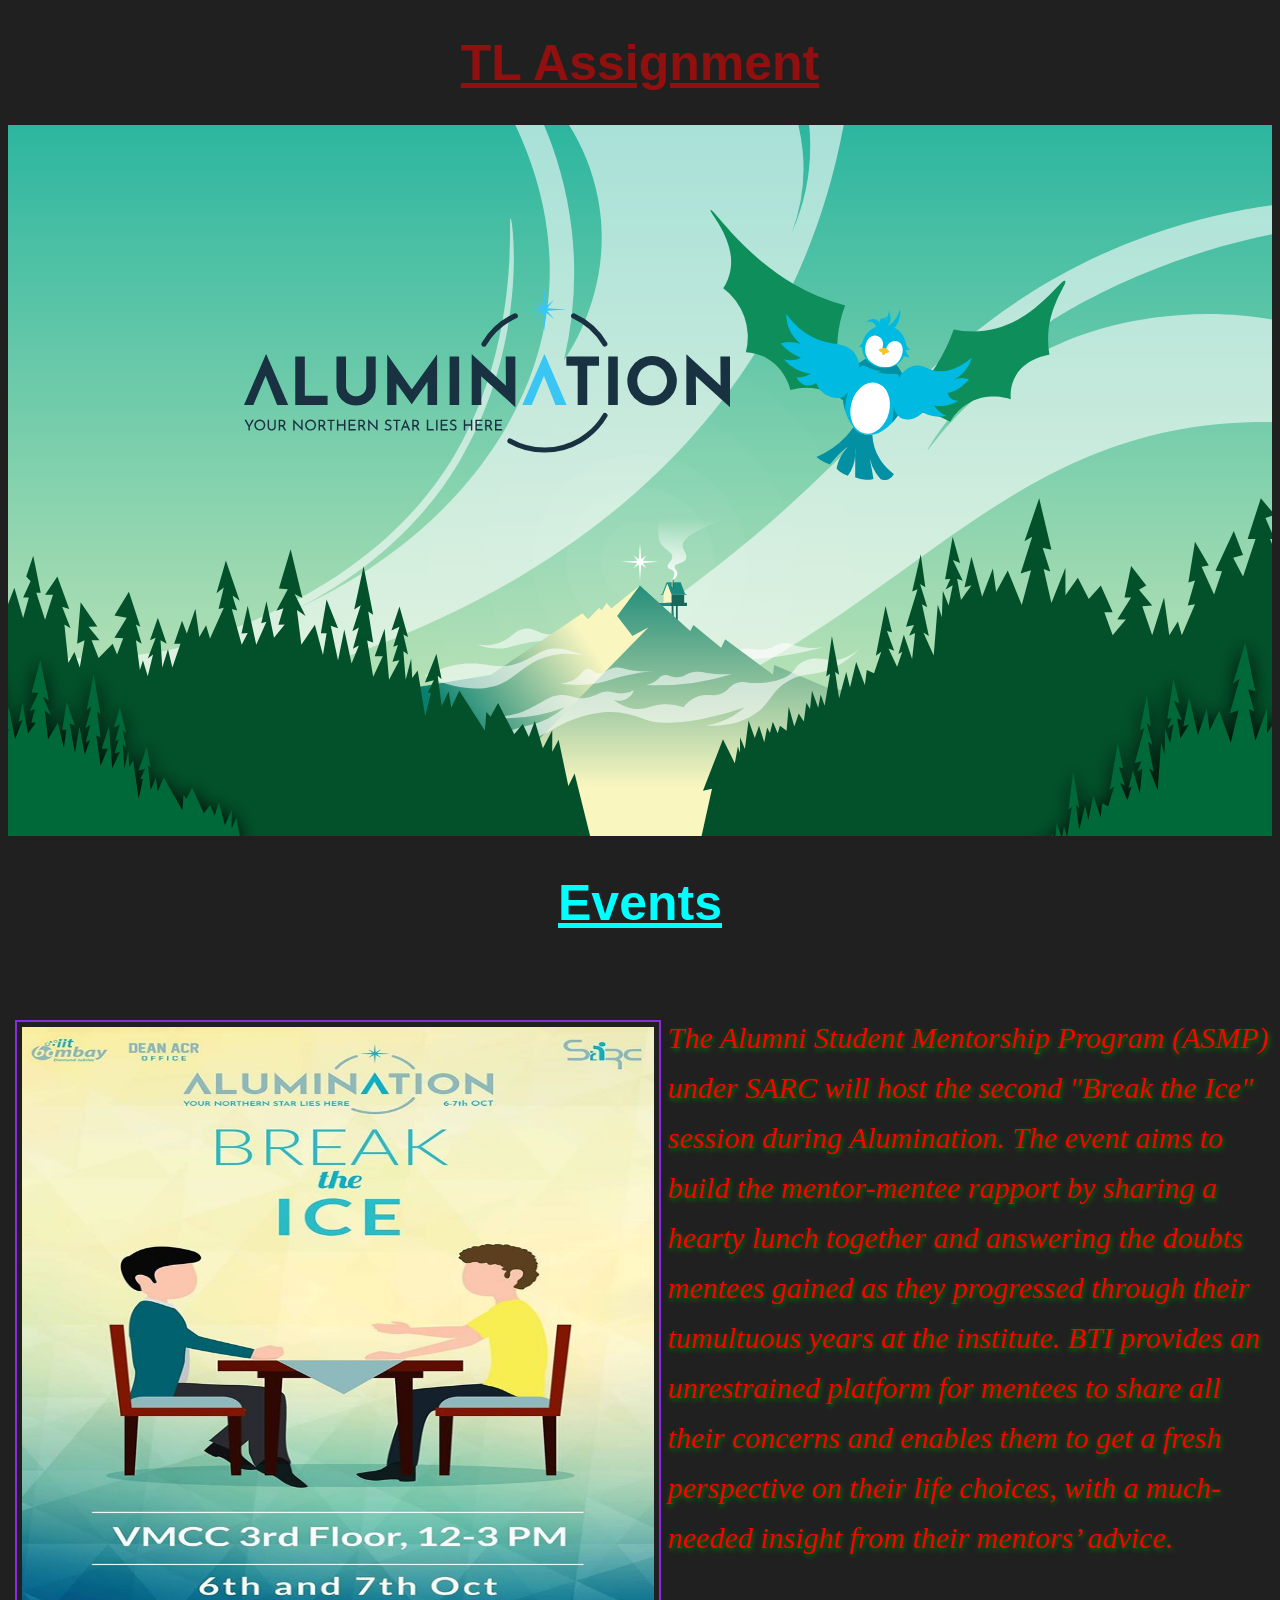
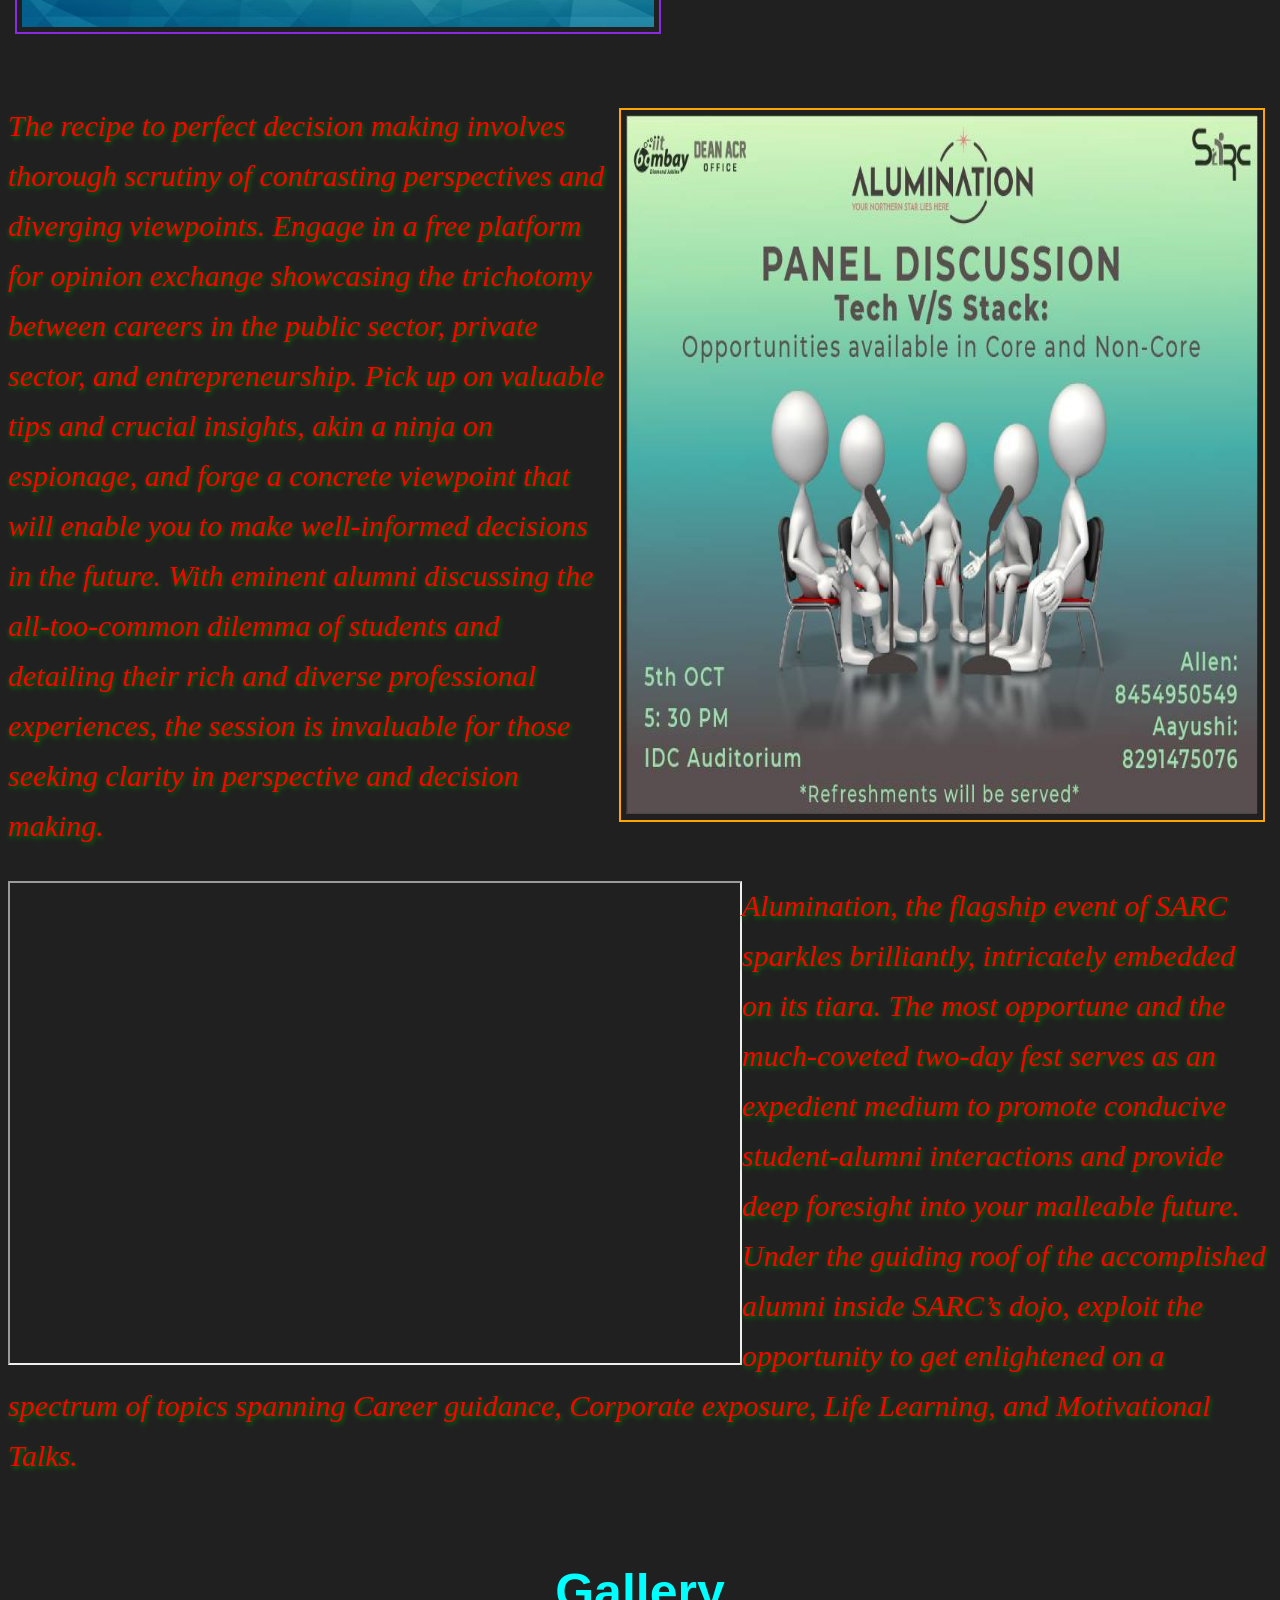
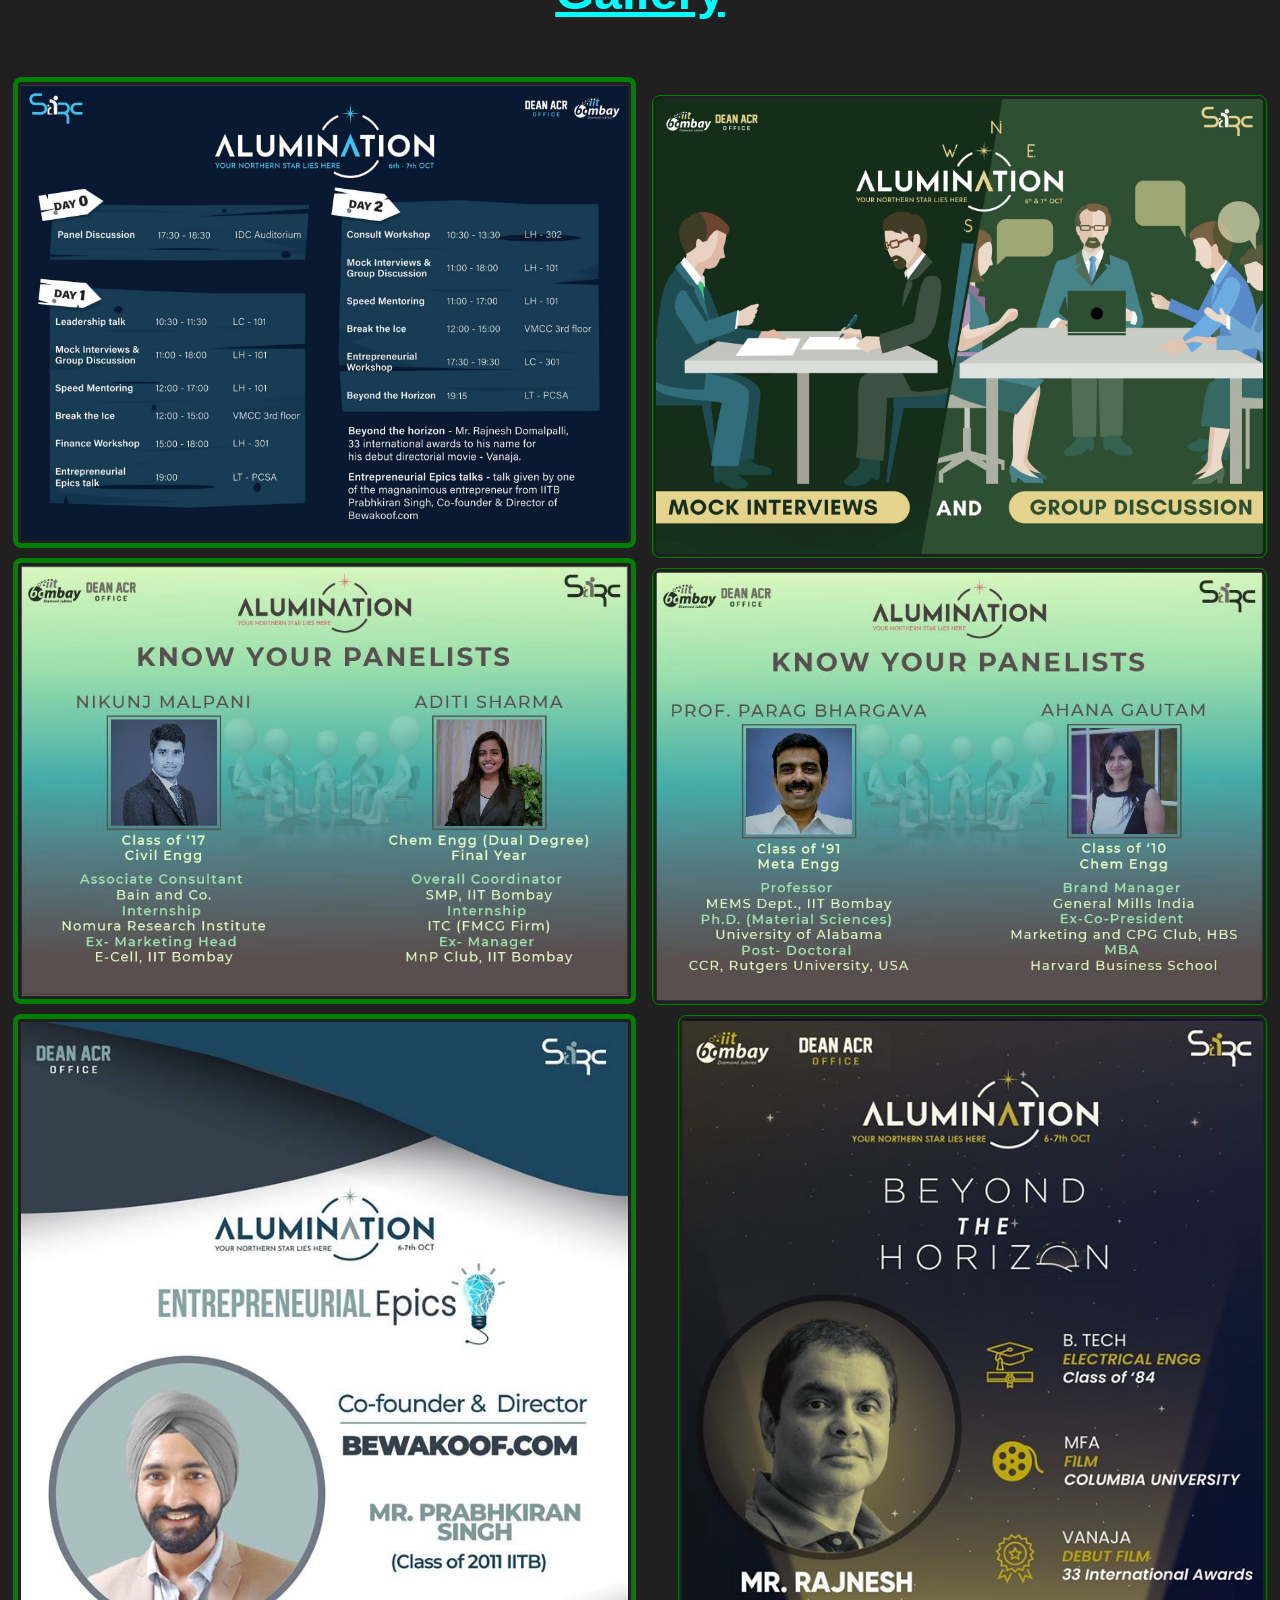
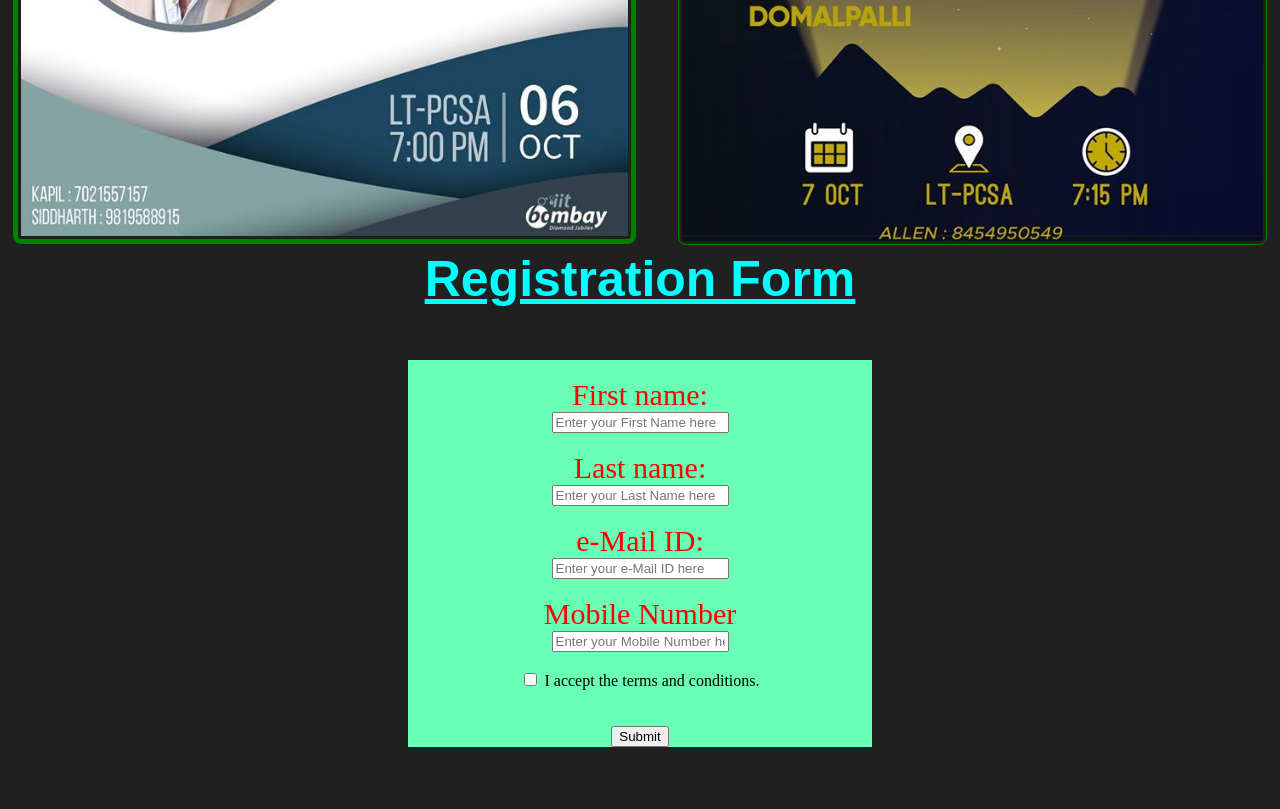
==== commit 0d7b2982: "." ====
--- a/index.html
+++ b/index.html
@@ -7,20 +7,20 @@
 </head>
 <body>
 <h1 id='a'>TL Assignment</h1>
-<img id="backhover" src="backhover.svg" alt="Image couldn't load">
-<img id="birdhover" src="birdhover.svg" alt="Image couldn't load">
-<img id="brandinghover" src="brandinghover.svg" alt="Image couldn't load">
+<img id="backhover" src="Images/backhover.svg" alt="Image couldn't load">
+<img id="birdhover" src="Images/birdhover.svg" alt="Image couldn't load">
+<img id="brandinghover" src="Images/brandinghover.svg" alt="Image couldn't load">
 <br>
 <h1 class="b">Events</h1>
 <br>
 <p id='btitext'>
-  <img id='BTI' align='left' src='BTI.jpg' alt="Image couldn't load">
+  <img id='BTI' align='left' src='Images/BTI.jpg' alt="Image couldn't load">
      The Alumni Student Mentorship Program (ASMP) under SARC will host the second "Break the Ice" session during Alumination. The event aims to build the mentor-mentee rapport by sharing a hearty lunch together and answering the doubts mentees gained as they progressed through their tumultuous years at the institute. BTI provides an unrestrained platform for mentees to share all their concerns and enables them to get a fresh perspective on their life choices, with a much-needed insight from their mentors’ advice.
 </p>
 
 
 <p id='pdtext'>
-  <img id='PD' align='right' src="PD.jpg" alt="Image couldn't load">
+  <img id='PD' align='right' src="Images/PD.jpg" alt="Image couldn't load">
      The recipe to perfect decision making involves thorough scrutiny of contrasting perspectives and diverging viewpoints. Engage in a free platform for opinion exchange showcasing the trichotomy between careers in the public sector, private sector, and entrepreneurship. Pick up on valuable tips and crucial insights, akin a ninja on espionage, and forge a concrete viewpoint that will enable you to make well-informed decisions in the future. With eminent alumni discussing the all-too-common dilemma of students and detailing their rich and diverse professional experiences, the session is invaluable for those seeking clarity in perspective and decision making.
 </p>
 <br>
@@ -34,16 +34,17 @@
 <br>
 <h1>Gallery</h1>
 <br>
-<img class="galleryl" id="gallery1" src="gallery1.jpg" height="48%" width="48%" alt="Image couldn't load"><br>
-<img class="galleryr" id="gallery3" src="gallery3.jpg" height="48%" width="48%" alt="Image couldn't load"><br>
-<img class="galleryl" id="gallery5" src="gallery5.jpg" height="48%" width="48%" alt="Image couldn't load"><br>
-<img class="galleryr" id="gallery4" src="gallery4.jpg" height="48%" width="48%" alt="Image couldn't load"><br>
-<img class="galleryl" id="gallery6" src="gallery6.jpg" height="48%" width="48%" alt="Image couldn't load"><br>
-<img class="galleryr" id="gallery2" src="gallery2.jpg" height="48%" width="48%" alt="Image couldn't load"><br>
-
-<h1>Form</h1>
+<img class="galleryl" id="gallery1" src="Images/gallery1.jpg" height="48%" width="48%" alt="Image couldn't load"><br>
+<img class="galleryr" id="gallery3" src="Images/gallery3.jpg" height="48%" width="48%" alt="Image couldn't load"><br>
+<img class="galleryl" id="gallery5" src="Images/gallery5.jpg" height="48%" width="48%" alt="Image couldn't load"><br>
+<img class="galleryr" id="gallery4" src="Images/gallery4.jpg" height="48%" width="48%" alt="Image couldn't load"><br>
+<img class="galleryl" id="gallery6" src="Images/gallery6.jpg" height="48%" width="48%" alt="Image couldn't load"><br>
+<img class="galleryr" id="gallery2" src="Images/gallery2.jpg" height="48%" width="46%" alt="Image couldn't load"><br>
+<br><br>
+<h1>Registration Form</h1>
 <br>
-<form action="" target="_self">
+<form action="" target="" method="POST">
+  <br>
   <label for="fname">First name:</label><br>
   <input type="text" id="fname" name="fname" placeholder="Enter your First Name here" required autocomplete="on"><br><br>
 
@@ -54,9 +55,14 @@
   <input type="email" id="email-id" name="email-id" placeholder="Enter your e-Mail ID here" required autocomplete="on"><br><br>
 
   <label for="number">Mobile Number</label><br>
-  <input type="number" id="number" name="number" placeholder="Enter your Mobile Number here" min="1000000000" maxlength="10"><br><br><br>
+  <input type="number" id="number" name="number" placeholder="Enter your Mobile Number here"  ><br><br>
 
-  <input type="reset" value="Submit">
+  <input type="checkbox" required autocomplete="on"> I accept the terms and conditions.
+  <br><br><br>
+
+  <input type="submit" value="Submit">
+  <br>
+  
 </form>
   <br>
   <br>
--- a/index.css
+++ b/index.css
@@ -114,6 +114,7 @@
 }
 
 .galleryr {
+  
   float: right;
   clear:right;
   padding:3px;
@@ -132,11 +133,18 @@
 }
 
 form {
-
-   text-align: center;
+  background-color: rgb(105, 255, 180);
+text-align: center;
+   margin-left: 400px;
+   margin-right: 400px;
 }
 label {
   font-family: "Times New Roman", Times, serif;
   color: red;
   font-size: 30px;
+}
+input::-webkit-outer-spin-button,
+input::-webkit-inner-spin-button {
+  -webkit-appearance: none;
+  margin: 0;
 }
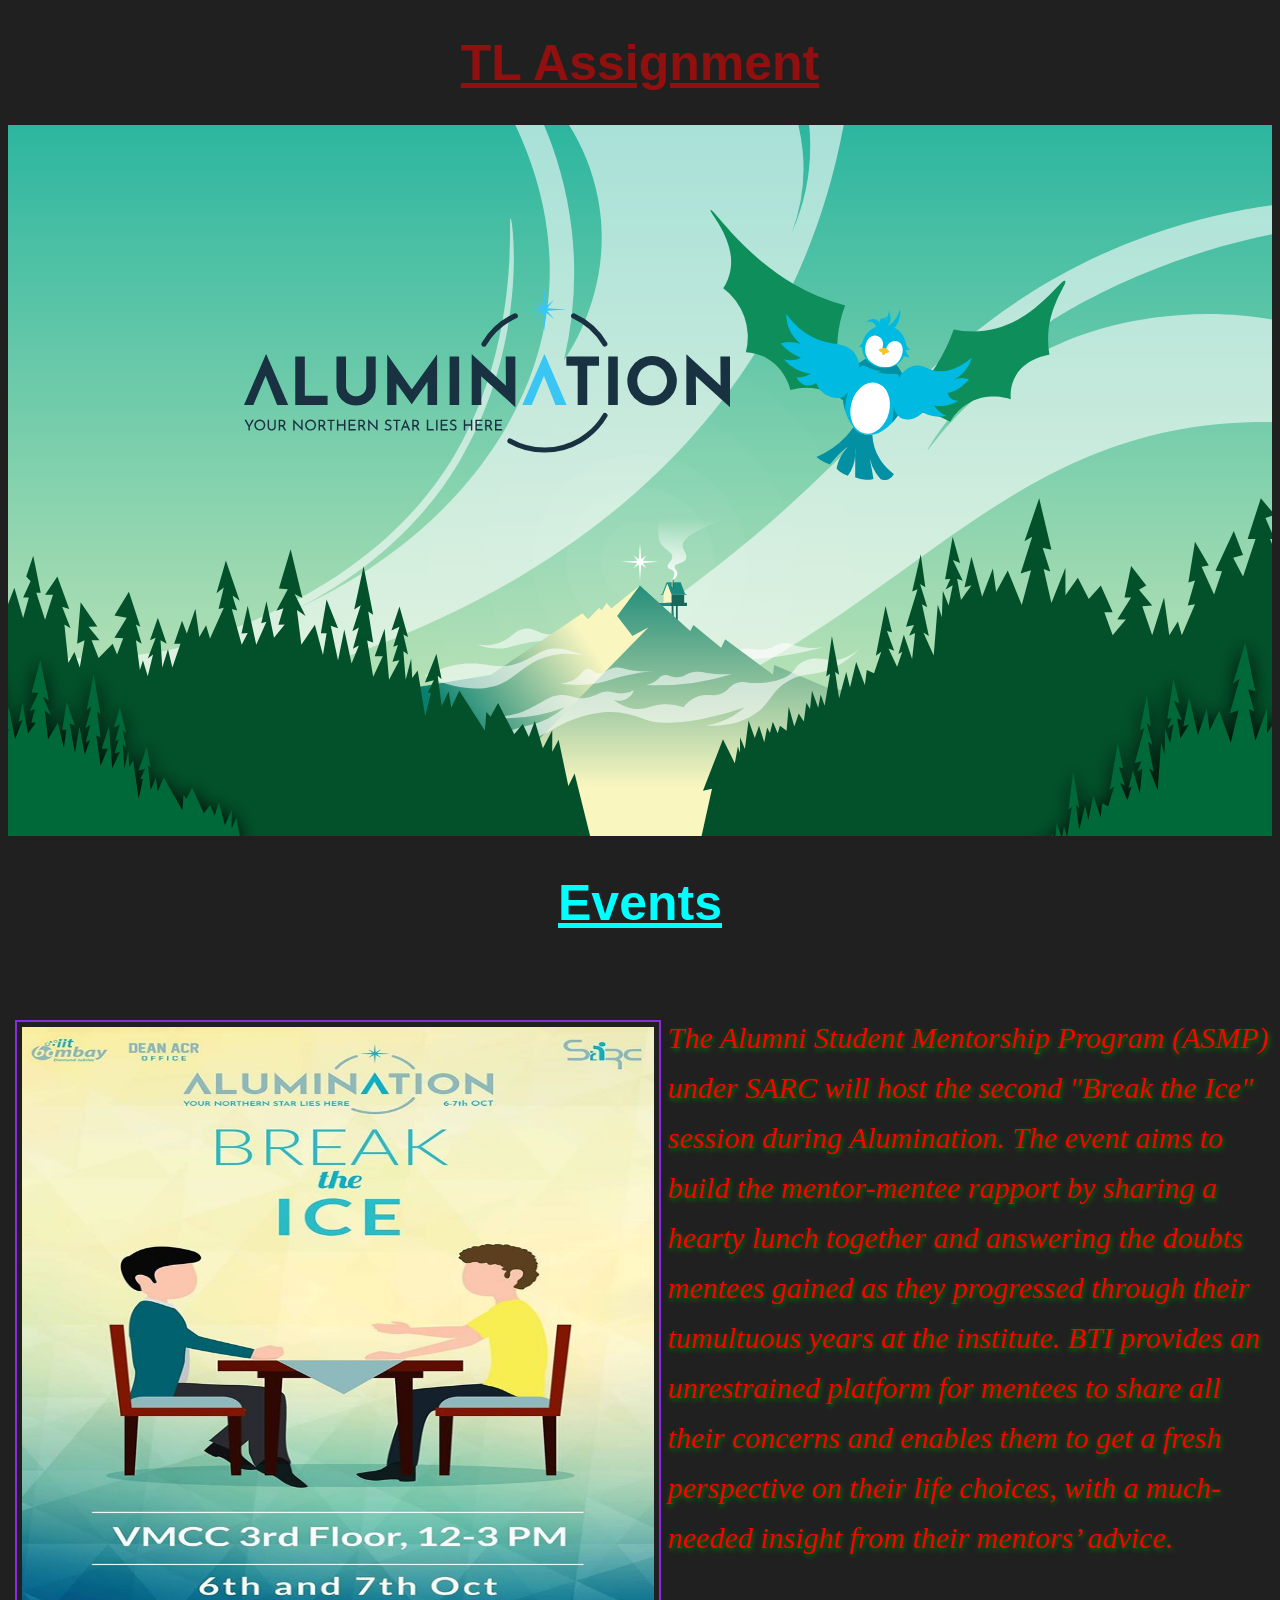
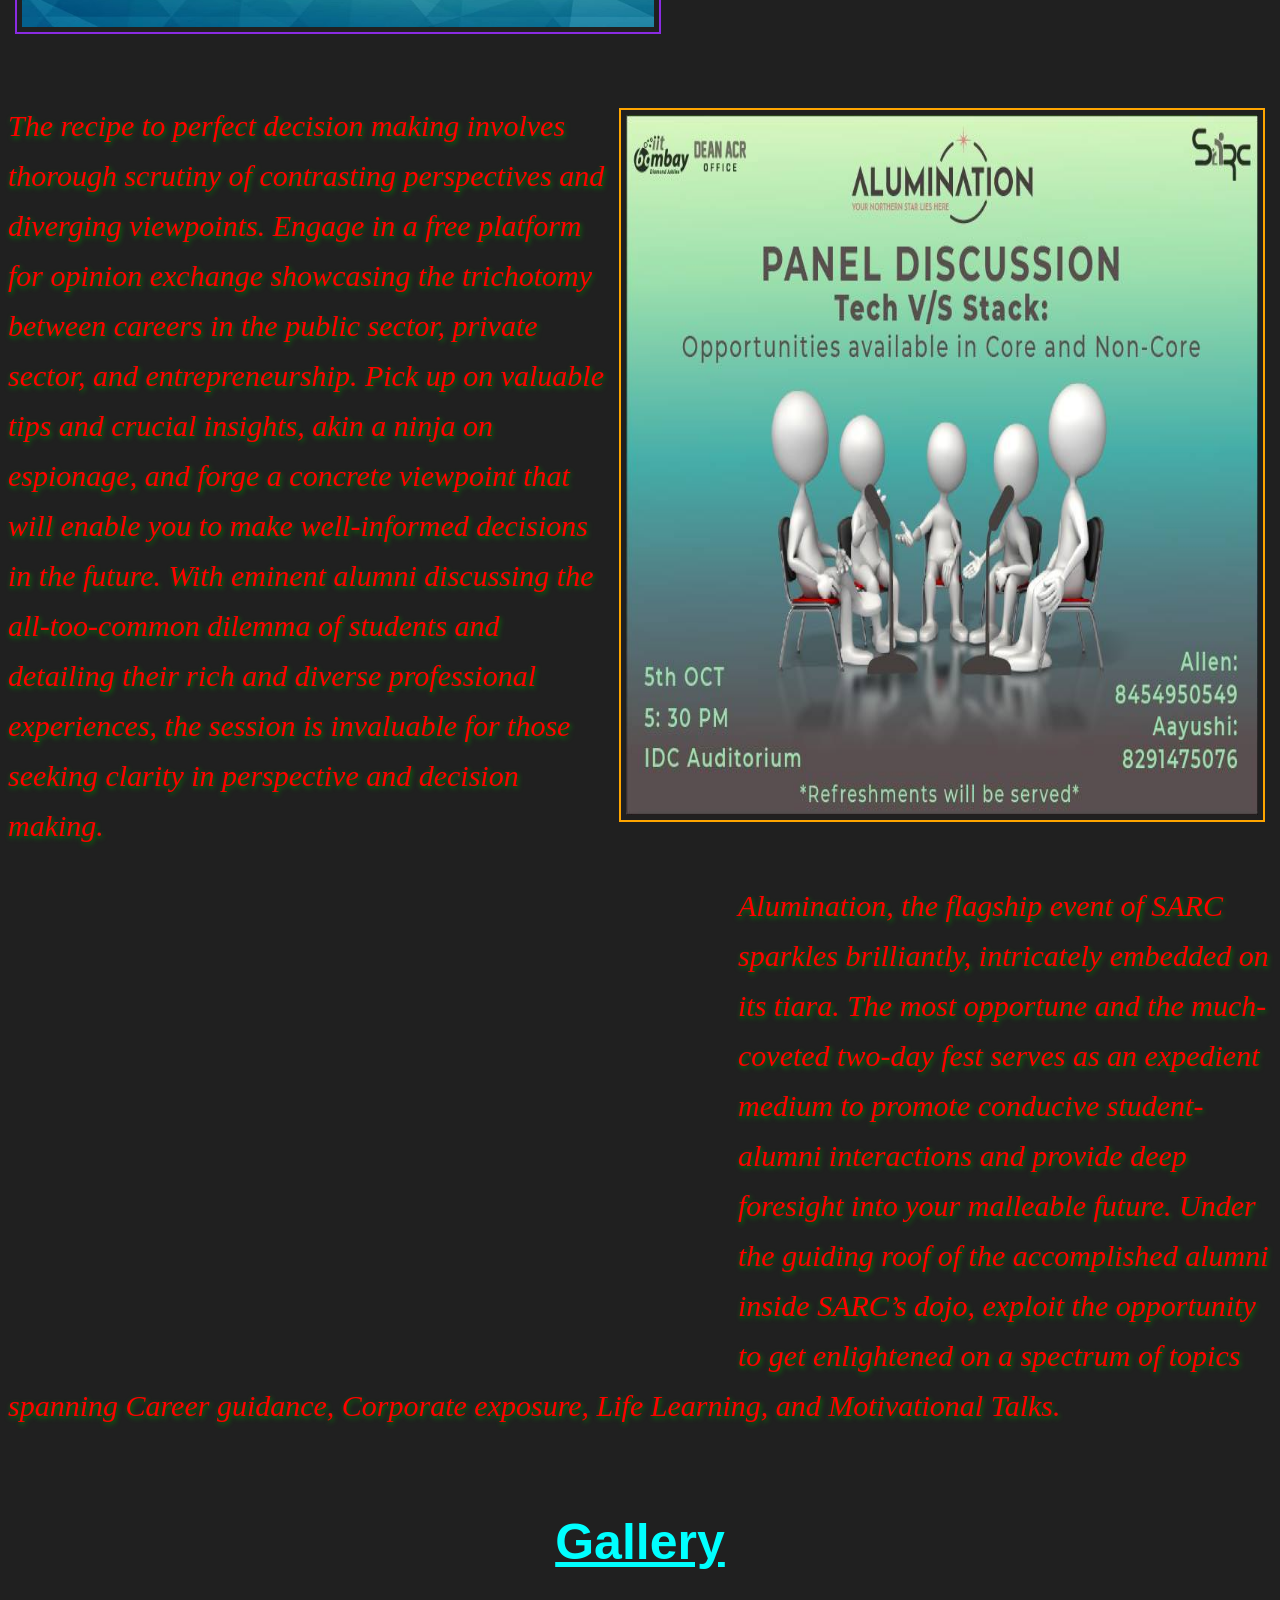
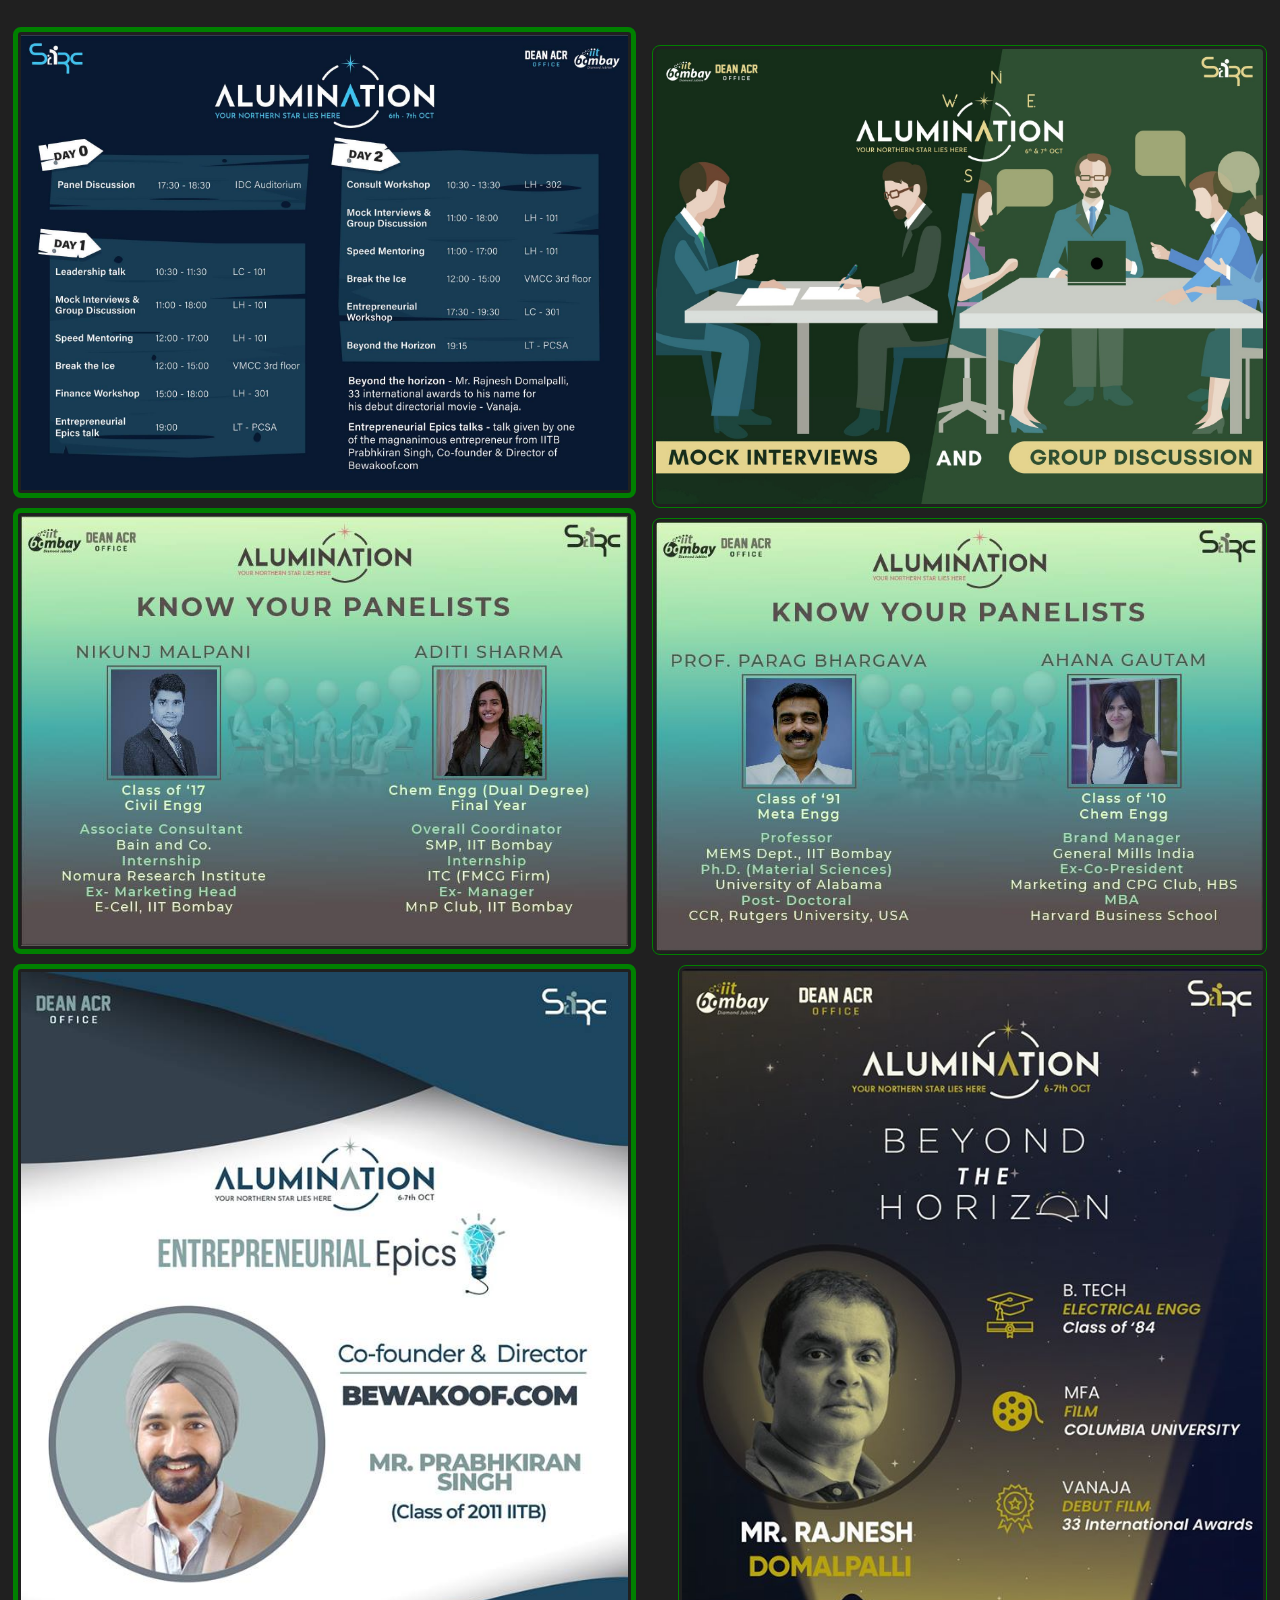
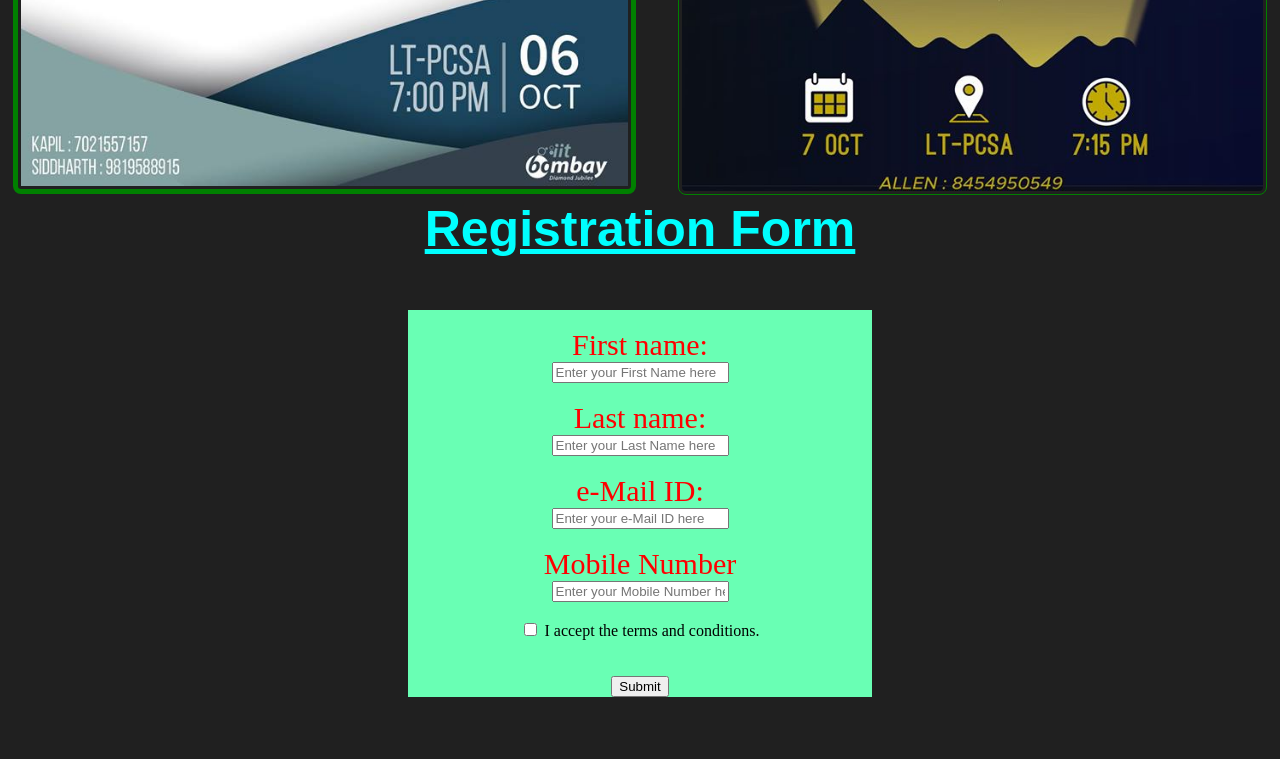
==== commit a7f639d3: "Update index.html" ====
--- a/index.html
+++ b/index.html
@@ -27,7 +27,7 @@
 
 <p>
 <iframe id='video' width="700" height="450"
-src="https://www.youtube.com/embed/Q3KAE4yBoKk">
+src="https://www.youtube.com/embed/Q3KAE4yBoKk" frameborder='0'>
 </iframe>
 Alumination, the flagship event of SARC sparkles brilliantly, intricately embedded on its tiara. The most opportune and the much-coveted two-day fest serves as an expedient medium to promote conducive student-alumni interactions and provide deep foresight into your malleable future. Under the guiding roof of the accomplished alumni inside SARC’s dojo, exploit the opportunity to get enlightened on a spectrum of topics spanning Career guidance, Corporate exposure, Life Learning, and Motivational Talks.
 </p>
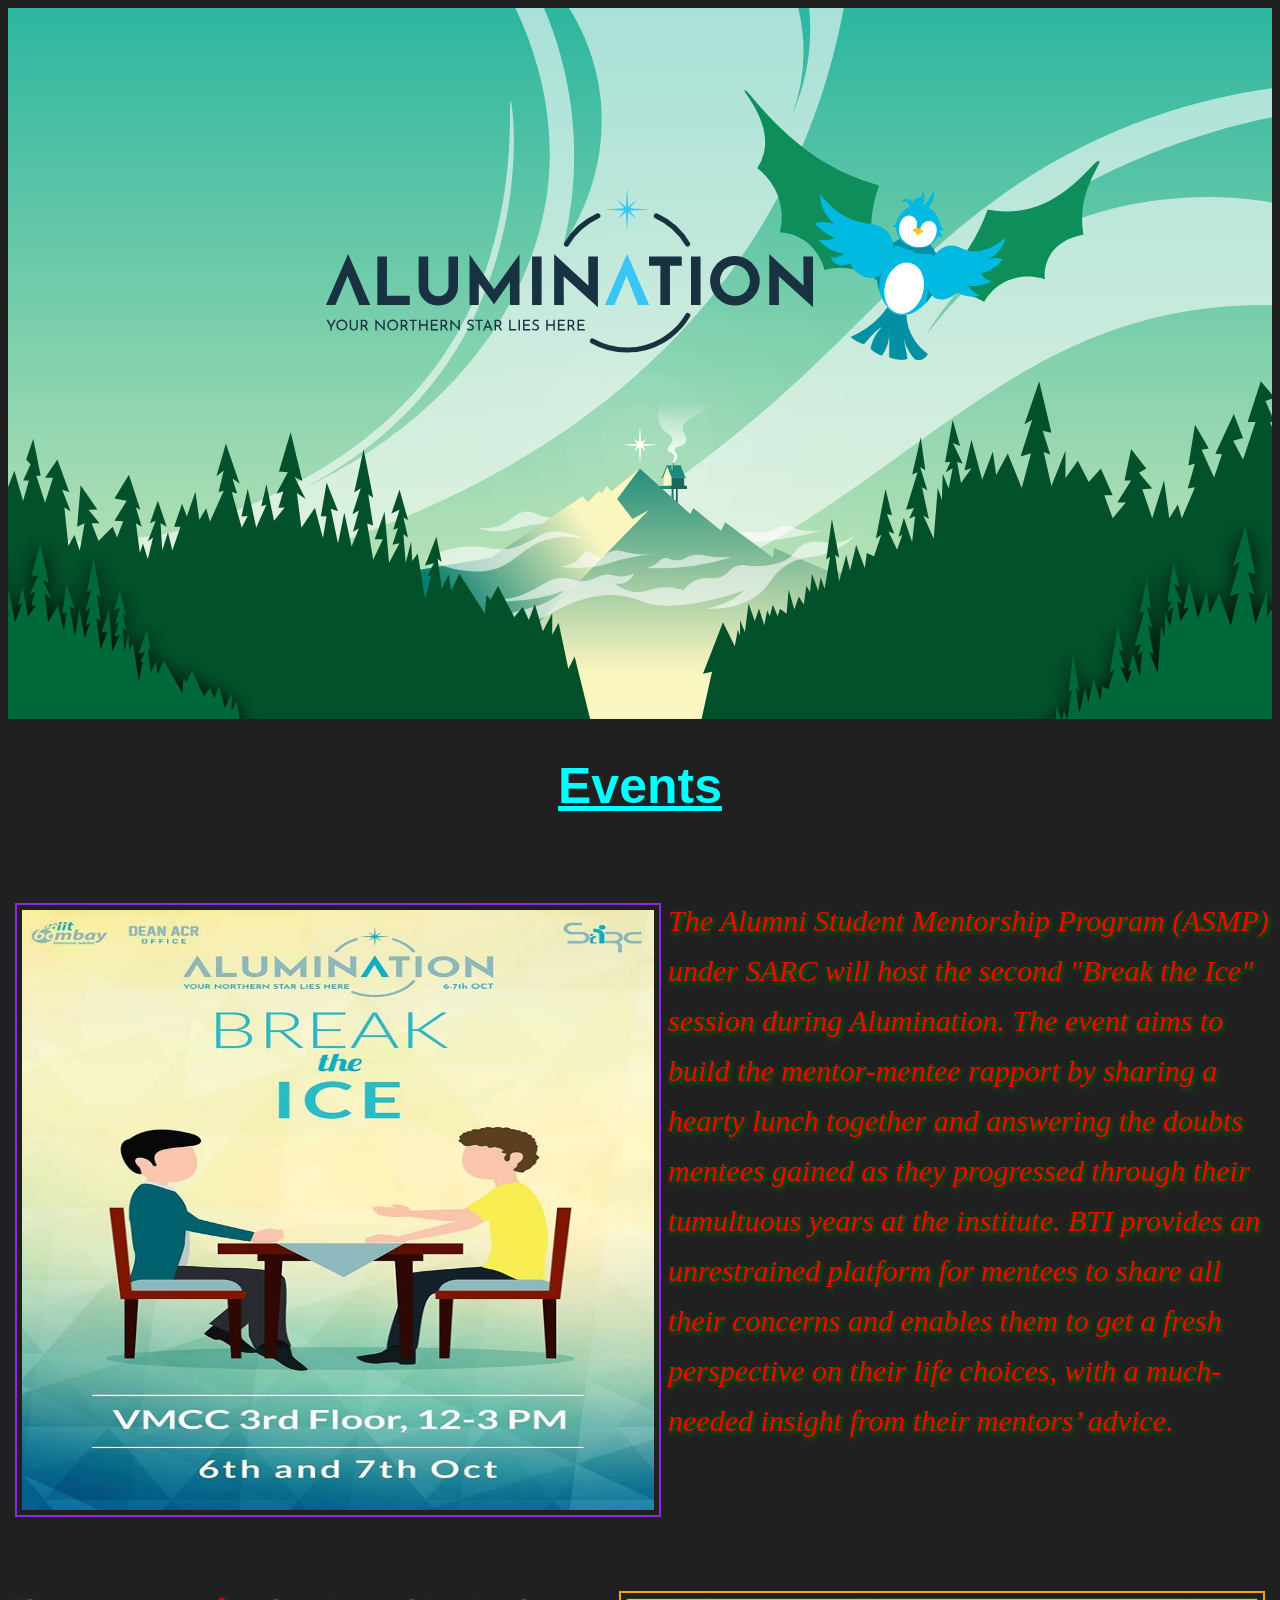
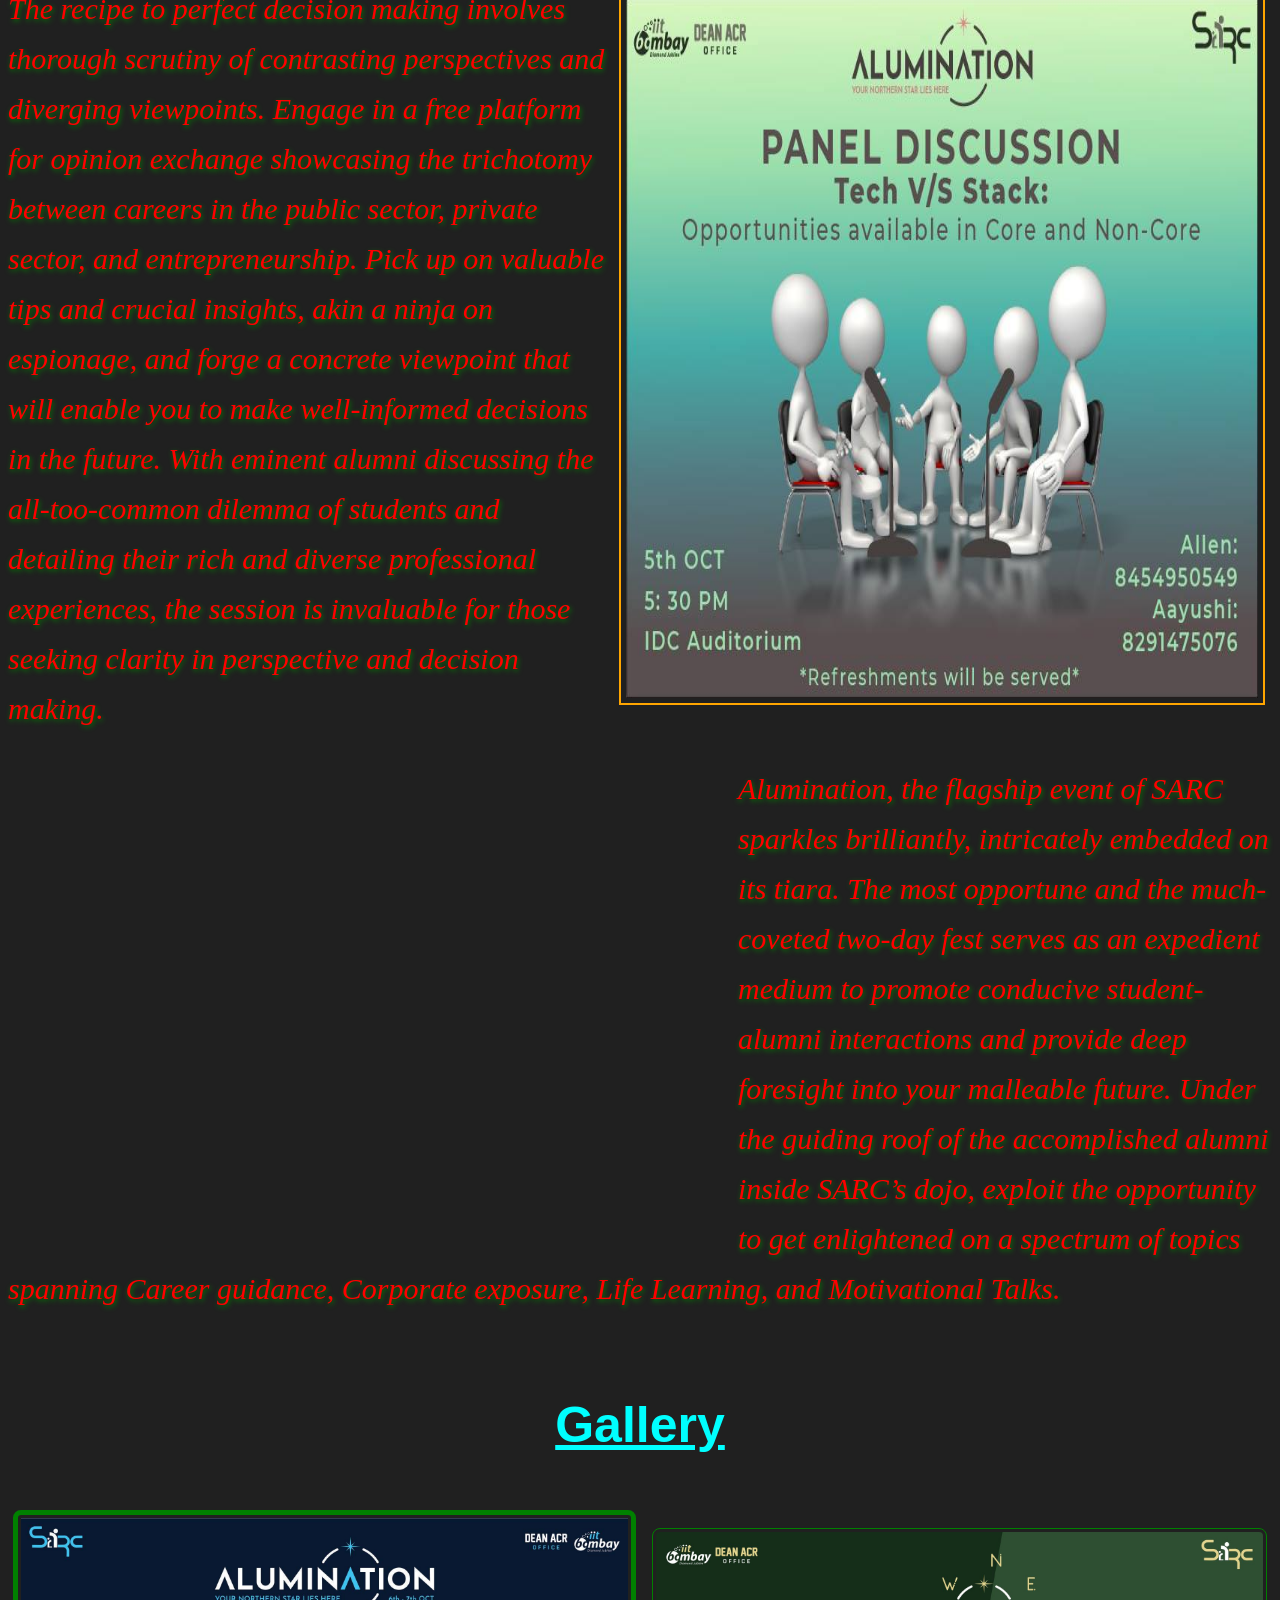
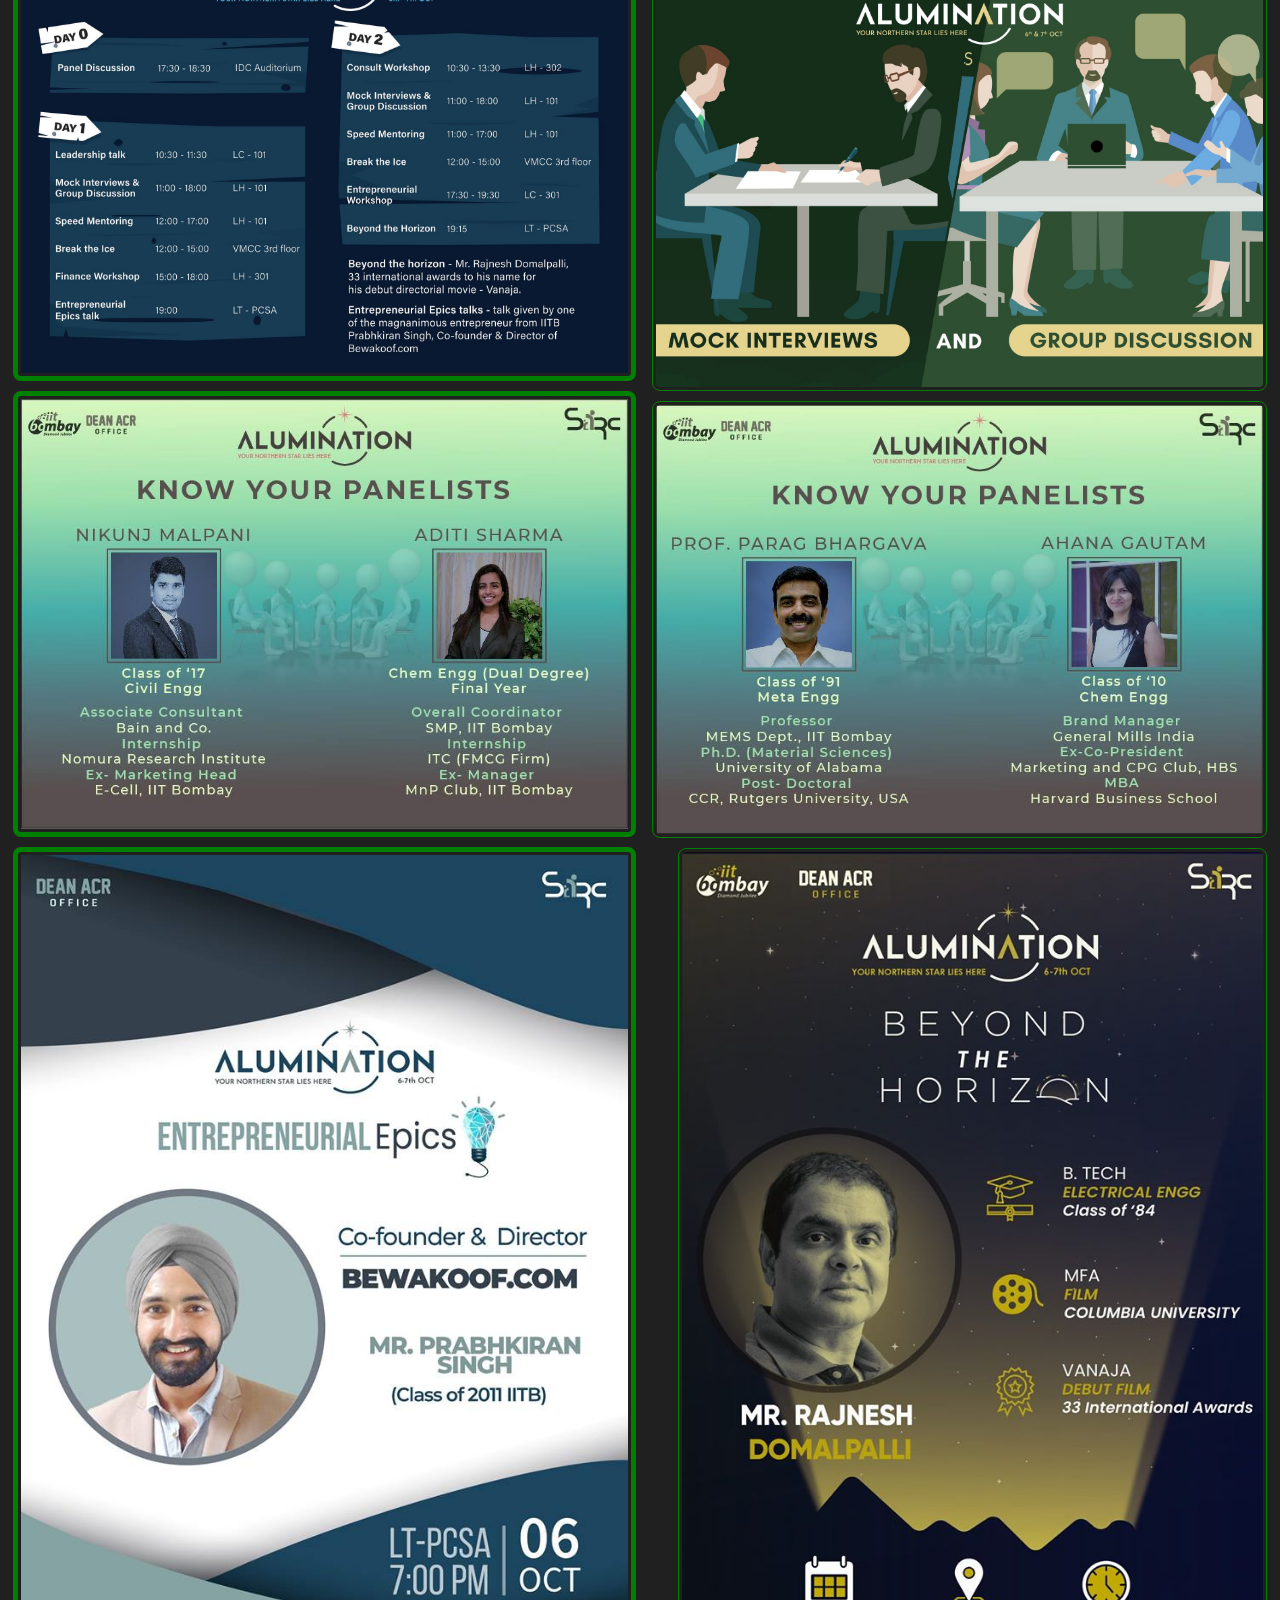
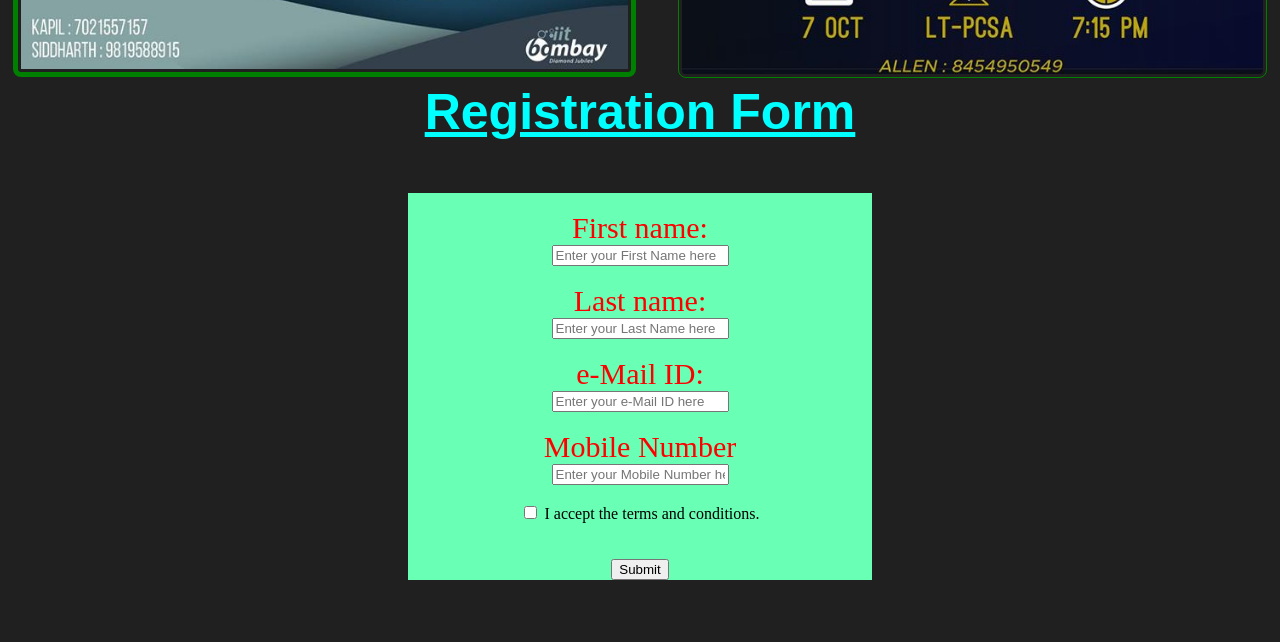
==== commit 2cc7f187: "." ====
--- a/index.html
+++ b/index.html
@@ -2,11 +2,13 @@
 <html>
 <head>
 <title>Alumination</title>
+
+
 <link rel="stylesheet" href="index.css">
 <link rel="shortcut icon" href="https://alumination.sarc-iitb.org/static/img/favicon.png">
+
 </head>
 <body>
-<h1 id='a'>TL Assignment</h1>
 <img id="backhover" src="Images/backhover.svg" alt="Image couldn't load">
 <img id="birdhover" src="Images/birdhover.svg" alt="Image couldn't load">
 <img id="brandinghover" src="Images/brandinghover.svg" alt="Image couldn't load">
--- a/index.css
+++ b/index.css
@@ -1,13 +1,5 @@
 body {
   background-color: rgb(32,32,32);
-}
-#a {
- color: red;
-position : sticky;
-top:0px;
-text-align:center;
-z-index:1;
-opacity:0.5;
 }
 
 h1 {
@@ -31,29 +23,29 @@
 }  
 
 #backhover {
-position: relative;
-top: 0px;
-height : 100%;
-width:100%;
-}
-
-#birdhover {
-
-position: absolute;
-top:210px;
-right:200px;
-height: 30%;
-width:30%
-}
-
-#brandinghover {
-
-position: absolute;
-top:190px;
-right:550px;
-height:40%;
-width:38%;
-}
+  position: relative;
+  top: 0px;
+  height : 100%;
+  width:100%;
+  }
+  
+  #birdhover {
+  
+  position: absolute;
+  top:10%;
+  right:13%;
+  height: 30%;
+  width:30%
+  }
+  
+  #brandinghover {
+  
+  position: absolute;
+  top:10%;
+  right:36.5%;
+  height:40%;
+  width:38%;
+  }
 
 #BTI {
   padding:5px;
@@ -106,7 +98,7 @@
   transition: transform 1s;
   
 }
-.galleryl:hover{
+.galleryl:hover {
 
  
   transform: rotateZ(350deg);
